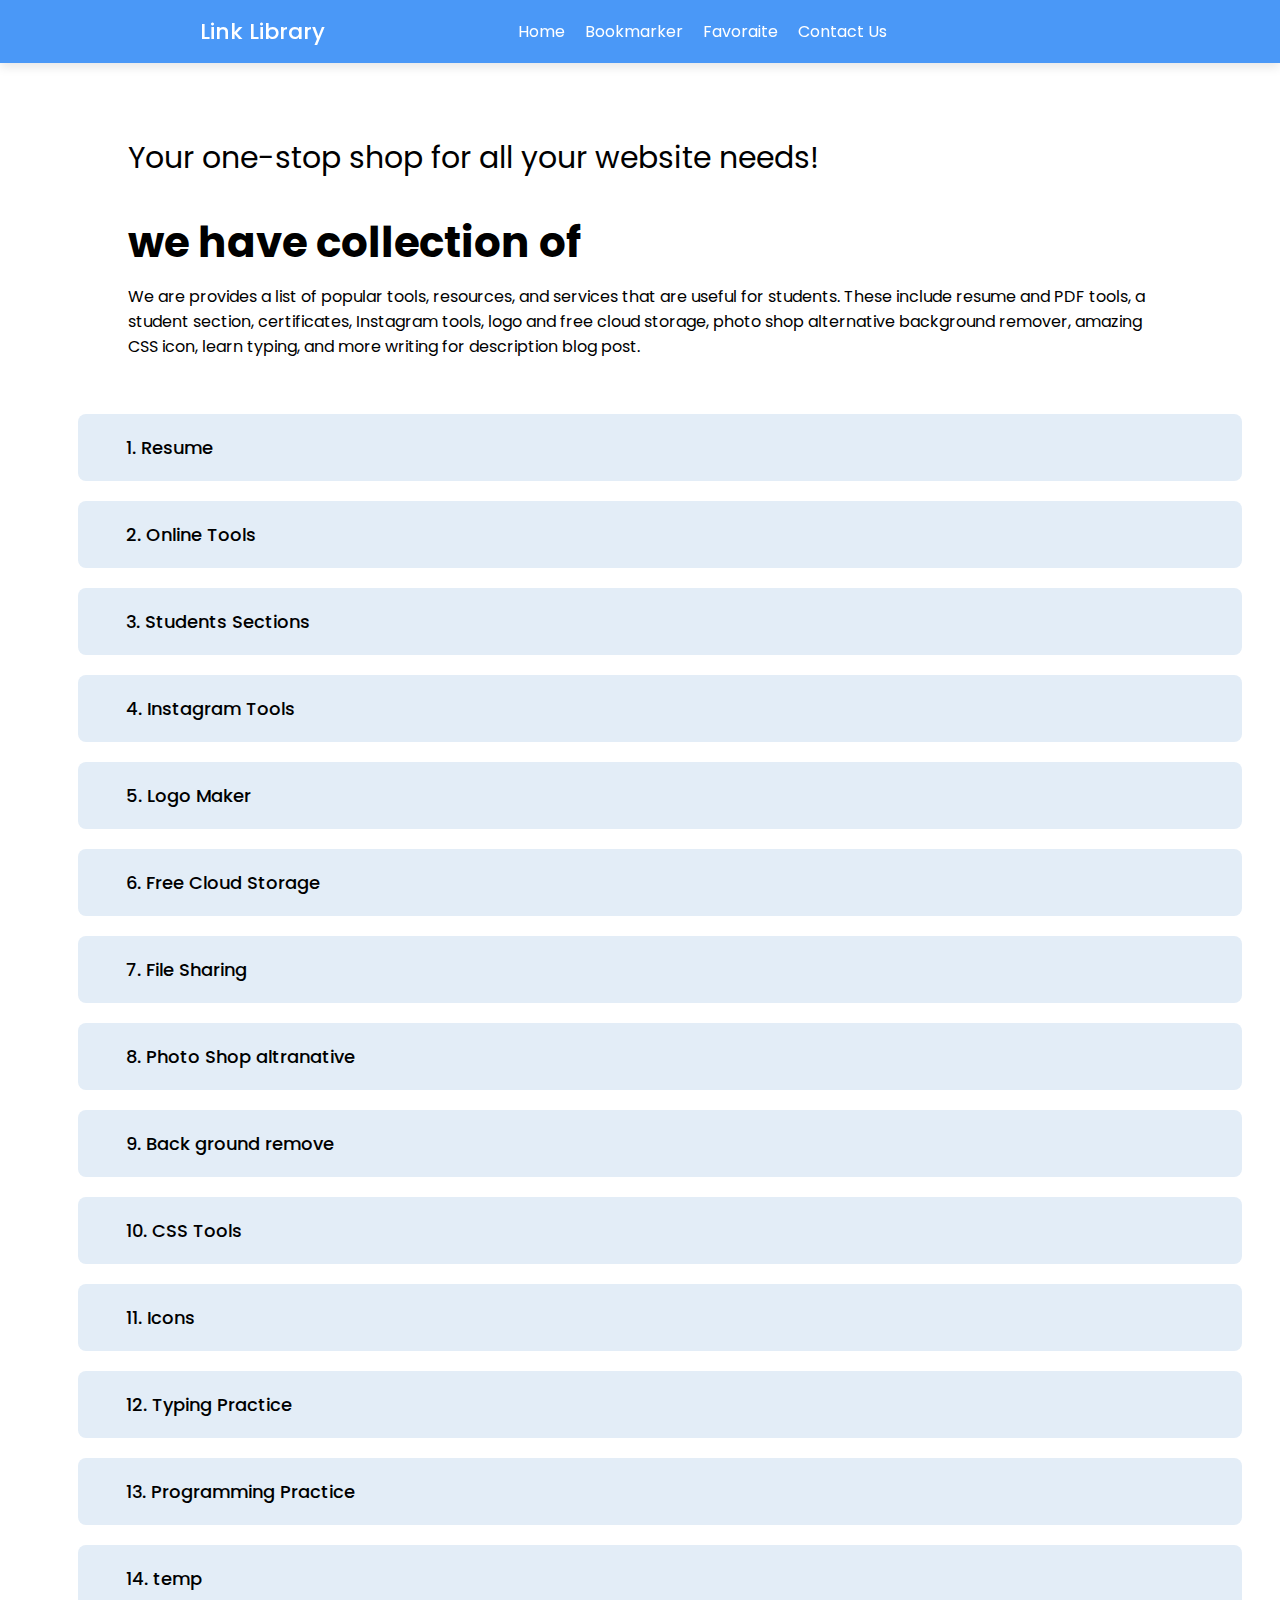
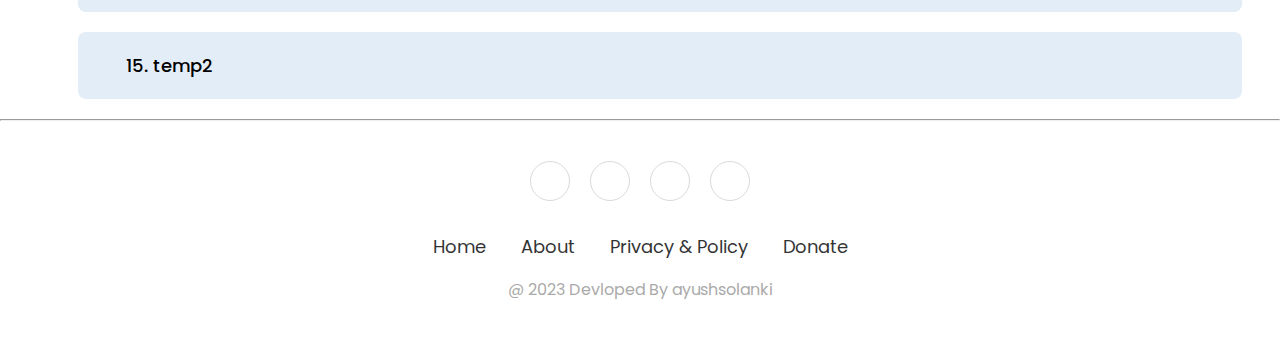
==== index.html @ 7ed54f6d "Add files via upload" ====
<!DOCTYPE html>
<html lang="en">
  <head>
    <meta charset="UTF-8" />
    <meta http-equiv="X-UA-Compatible" content="IE=edge" />
    <meta name="viewport" content="width=device-width, initial-scale=1.0" />
    <title>Home</title>
    <link
      rel="apple-touch-icon"
      sizes="180x180"
      href="/Source/Favicon/apple-touch-icon.png"
    />
    <link
      rel="icon"
      type="image/png"
      sizes="32x32"
      href="/Source/Favicon/favicon-32x32.png"
    />
    <link
      rel="icon"
      type="image/png"
      sizes="16x16"
      href="/Source/Favicon/favicon-16x16.png"
    />
    <link rel="manifest" href="/Source/Favicon/site.webmanifest" />
    <link
      rel="mask-icon"
      href="/Source/Favicon/safari-pinned-tab.svg"
      color="#5bbad5"
    />
    <meta name="msapplication-TileColor" content="#da532c" />
    <meta name="theme-color" content="#ffffff" />
    <link rel="stylesheet" href="Styles/loader.css" />
    <link rel="stylesheet" href="Styles/index.css" />
    <link rel="stylesheet" href="https://unicons.iconscout.com/release/v4.0.0/css/line.css">
    <link
      rel="stylesheet"
      href="https://cdnjs.cloudflare.com/ajax/libs/font-awesome/6.1.1/css/all.min.css"
      integrity="sha512-KfkfwYDsLkIlwQp6LFnl8zNdLGxu9YAA1QvwINks4PhcElQSvqcyVLLD9aMhXd13uQjoXtEKNosOWaZqXgel0g=="
      crossorigin="anonymous"
      referrerpolicy="no-referrer"
    /> -->
    <script src="Scripts/data.js"></script>
    <meta name="description" content="A brief summary of the page's content" />
  </head>
  <body>
    <div class="navigation">
      <nav class="nav">
        <i class="uil uil-bars navOpenBtn"></i>
        <a href="index.html" class="logo">Link Library</a>
        <ul class="nav-links">
          <i class="uil uil-times navCloseBtn"></i>
          <li><a href="index.html">Home</a></li>
          <li><a href="404.html">Bookmarker</a></li>
          <li><a href="404.html">Favoraite</a></li>
          <li><a href="404.html">Contact Us</a></li>
        </ul>
        <i class="uil uil-search search-icon" id="searchIcon"></i>
        <div class="search-box">
          <i class="uil uil-search search-icon"></i>
          <input
            type="search"
            id="searchBar"
            autofocus
            aria-autocomplete="inline"
            placeholder="Search here..."
          />
        </div>
      </nav>
    </div>
    <div class="contentContainer">
      <div class="hero" id="hero">
        <h3>Your one-stop shop for all your website needs!</h3>
        <h1>we have collection of   <span id="home"></span></h1>
        <p id="texts">
          We are provides a list of popular tools, resources, and services that
          are useful for students. These include resume and PDF tools, a student
          section, certificates, Instagram tools, logo and free cloud storage,
          photo shop alternative background remover, amazing CSS icon, learn
          typing, and more writing for description blog post.
        </p>
      </div>
      <div id="notfound">
        <div class="notfound">
         <h2>Sorry, this item is unavailable right now </h2>
          <div class="notfound-404">
            <h1>Oops!</h1>
            <h2>This item not found</h2>
          </div>
          <a href="index.html">Please Try Again</a>
        </div>
      </div>
  
      <div class="container" id="container"></div>
    </div>
    <!-- footer section-->
    <hr />
    <footer>
      <section class="footer">
        <div class="social">
          <a href="404.html" target="blank"> <i class="fab fa-instagram"></i></a>

          <a href="https://github.com/ayushsolanki29" target="blank">
            <i class="fab fa-github"></i
          ></a>
          <a href="404.html" target="blank">
            <i class="fa-brands fa-linkedin-in"></i
          ></a>
          <a href="404.html" target="blank"> <i class="fa-solid fa-envelope"></i></a>
        </div>
        <ul class="list">
          <li>
            <a href="index.html">Home</a>
          </li>
          <li>
            <a href="404.html">About</a>
          </li>
          <li>
            <a href="404.html">Privacy & Policy</a>
          </li>

          <li>
            <a href="404.html">Donate</a>
          </li>
        </ul>

        <p class="copyright">
          @ 2023 Devloped By
          <a
            href="https://www.instagram.com/ayushsolanki.exe/?igshid=YmMyMTA2M2Y="
            target="_blank"
          >
            <span> ayushsolanki</span></a
          >
        </p>
      </section>
    </footer>
    <script></script>
    <script src="Scripts/index.js"></script>
  </body>
</html>
---- Styles/loader.css ----
.loader {
  position: fixed;
  display: block;
  width: 100%;
  height: 100%;
  top: 0;
  left: 0;
  text-align: center;
  background: #fff;
  display: flex;
  height: 100%;
  align-items: center;
  justify-content: center;
  z-index: 99999999999999999;
}
.chaotic-orbit {
  --uib-size: 25px;
  --uib-speed: 1.5s;
  --uib-color: black;
  position: relative;
  display: flex;
  align-items: center;
  justify-content: center;
  height: var(--uib-size);
  width: var(--uib-size);
  animation: rotate936 calc(var(--uib-speed) * 1.667) infinite linear;
}
.chaotic-orbit::before,
.chaotic-orbit::after {
  content: "";
  position: absolute;
  height: 60%;
  width: 60%;
  border-radius: 50%;
  background-color: var(--uib-color);
  will-change: transform;
  flex-shrink: 0;
}
.chaotic-orbit::before {
  animation: orbit var(--uib-speed) linear infinite;
}
.chaotic-orbit::after {
  animation: orbit var(--uib-speed) linear calc(var(--uib-speed) / -2) infinite;
}
@keyframes rotate936 {
  0% {
    transform: rotate(0deg);
  }
  100% {
    transform: rotate(360deg);
  }
}
@keyframes orbit {
  0% {
    transform: translate(calc(var(--uib-size) * 0.5)) scale(0.73684);
    opacity: 0.65;
  }
  5% {
    transform: translate(calc(var(--uib-size) * 0.4)) scale(0.684208);
    opacity: 0.58;
  }
  10% {
    transform: translate(calc(var(--uib-size) * 0.3)) scale(0.631576);
    opacity: 0.51;
  }
  15% {
    transform: translate(calc(var(--uib-size) * 0.2)) scale(0.578944);
    opacity: 0.44;
  }
  20% {
    transform: translate(calc(var(--uib-size) * 0.1)) scale(0.526312);
    opacity: 0.37;
  }
  25% {
    transform: translate(0%) scale(0.47368);
    opacity: 0.3;
  }
  30% {
    transform: translate(calc(var(--uib-size) * -0.1)) scale(0.526312);
    opacity: 0.37;
  }
  35% {
    transform: translate(calc(var(--uib-size) * -0.2)) scale(0.578944);
    opacity: 0.44;
  }
  40% {
    transform: translate(calc(var(--uib-size) * -0.3)) scale(0.631576);
    opacity: 0.51;
  }
  45% {
    transform: translate(calc(var(--uib-size) * -0.4)) scale(0.684208);
    opacity: 0.58;
  }
  50% {
    transform: translate(calc(var(--uib-size) * -0.5)) scale(0.73684);
    opacity: 0.65;
  }
  55% {
    transform: translate(calc(var(--uib-size) * -0.4)) scale(0.789472);
    opacity: 0.72;
  }
  60% {
    transform: translate(calc(var(--uib-size) * -0.3)) scale(0.842104);
    opacity: 0.79;
  }
  65% {
    transform: translate(calc(var(--uib-size) * -0.2)) scale(0.894736);
    opacity: 0.86;
  }
  70% {
    transform: translate(calc(var(--uib-size) * -0.1)) scale(0.947368);
    opacity: 0.93;
  }
  75% {
    transform: translate(0%) scale(1);
    opacity: 1;
  }
  80% {
    transform: translate(calc(var(--uib-size) * 0.1)) scale(0.947368);
    opacity: 0.93;
  }
  85% {
    transform: translate(calc(var(--uib-size) * 0.2)) scale(0.894736);
    opacity: 0.86;
  }
  90% {
    transform: translate(calc(var(--uib-size) * 0.3)) scale(0.842104);
    opacity: 0.79;
  }
  95% {
    transform: translate(calc(var(--uib-size) * 0.4)) scale(0.789472);
    opacity: 0.72;
  }
  100% {
    transform: translate(calc(var(--uib-size) * 0.5)) scale(0.73684);
    opacity: 0.65;
  }
}
#notfound {
  position: relative;
  user-select: none;
  height: 50vh;
  display: none;
  z-index: 0;
}
#notfound .notfound {
  position: absolute;
  left: 50%;
  top: 50%;
  -webkit-transform: translate(-50%, -50%);
  -ms-transform: translate(-50%, -50%);
  transform: translate(-50%, -50%);
}
.notfound {
  max-width: 520px;
  width: 100%;
  line-height: 1.4;
  text-align: center;
}
.notfound .notfound-404 {
  position: relative;
  height: 200px;
  margin: 0px auto 20px;
  z-index: -1;
}
.notfound .notfound-404 h1 {
  font-size: 236px;
  font-weight: 200;
  margin: 0px;
  color: #211b19;
  text-transform: uppercase;
  position: absolute;
  left: 50%;
  top: 50%;
  -webkit-transform: translate(-50%, -50%);
  -ms-transform: translate(-50%, -50%);
  transform: translate(-50%, -50%);
}
.notfound .notfound-404 h2 {
 
  font-size: 28px;
  font-weight: 400;
  text-transform: uppercase;
  color: #211b19;
  background: #fff;
  padding: 10px 5px;
  margin: auto;
  display: inline-block;
  position: absolute;
  bottom: 0px;
  left: 0;
  right: 0;
}
.notfound a {

  display: inline-block;
  font-weight: 700;
  text-decoration: none;
  color: #fff;
  text-transform: uppercase;
  padding: 13px 23px;
  background: #4a98f7;
  font-size: 18px;
  -webkit-transition: 0.2s all;
  transition: 0.2s all;
}
.notfound a:hover {
  color: #f0faff;
  background: #211b19;
}
@media only screen and (max-width: 767px) {
  .notfound .notfound-404 h1 {
    font-size: 148px;
  }
}
@media only screen and (max-width: 480px) {
  .notfound .notfound-404 {
    height: 148px;
    margin: 0px auto 10px;
  }
  .notfound .notfound-404 h1 {
    font-size: 86px;
  }
  .notfound .notfound-404 h2 {
    font-size: 16px;
  }
  .notfound a {
    padding: 7px 15px;
    font-size: 14px;
  }
}
---- Styles/index.css ----
@import url("https://fonts.googleapis.com/css2?family=Poppins:wght@300;400;500;600&display=swap");
* {
  margin: 0;
  padding: 0;
  box-sizing: border-box;
  font-family: "Poppins", sans-serif;
}
body {
  justify-self: center;
  align-items: center;
}
.nav {
  position: fixed;
  top: 0;
  left: 0;
  width: 100%;
  padding: 15px 200px;
  background: #4a98f7;
  box-shadow: 0 4px 10px rgba(0, 0, 0, 0.1);
}
.nav,
.nav .nav-links {
  display: flex;
  align-items: center;
}
.nav {
  justify-content: space-between;
  z-index: 100000;
}
a {
  color: #fff;
  text-decoration: none;
}
.nav .logo {
  font-size: 22px;
  font-weight: 500;
}
.nav .nav-links {
  column-gap: 20px;
  list-style: none;
  z-index: 100000;
}
.nav .nav-links a {
  transition: all 0.2s linear;
}
.nav.openSearch .nav-links a {
  opacity: 0;
  pointer-events: none;
}
.nav .search-icon {
  color: #fff;
  font-size: 20px;
  cursor: pointer;
}
.nav .search-box {
  position: absolute;
  right: 250px;
  height: 45px;
  max-width: 555px;
  width: 100%;
  opacity: 0;
  cursor: text;
  pointer-events: none;
  transition: all 0.2s linear;
}
.nav.openSearch .search-box {
  opacity: 1;
  pointer-events: auto;
}
.search-box .search-icon {
  position: absolute;
  left: 15px;
  top: 50%;
  left: 15px;
  color: #4a98f7;
  transform: translateY(-50%);
}
.search-box input {
  height: 100%;
  width: 100%;
  border: none;
  outline: none;
  border-radius: 6px;
  background-color: #fff;
  padding: 0 15px 0 45px;
}
.nav .navOpenBtn,
.nav .navCloseBtn {
  display: none;
}
.contentContainer,
.policy {
  margin-top: 100px;
}
.searchBox {
  margin: 20px;
  margin-left: 50%;
}
.accordion {
  margin: 20px auto;
  width:91%;
  cursor: text;
}
.accordion li {
  list-style: none;
  width: 100%;
  margin: 20px;
  padding: 10px;
  border-radius: 8px;
  background: #e3edf7;
  /* box-shadow: 6px 6px 10px -1px rgba(0, 0, 0, 0.15),
    -6px -6px 10px -1px rgba(255, 255, 255, 0.7); */
}
.accordion li label {
  display: flex;
  align-items: center;
  padding: 10px;
  font-size: 18px;
  font-weight: 500;
  cursor: pointer;
}
.accordion li label::before {
  font-family: FontAwesome;
  content: "\f0d7";
  margin-right: 10px;
  font-size: 24px;
  color: #7257fa;
  font-weight: 600;
}
.accordion input[type="checkbox"] {
  display: none;
}
.accordion .content {
  padding: 0 10px;
  line-height: 26px;
  max-height: 0;
  overflow: hidden;
  transition: max-height 0.5s, padding 0.5s;
}
.accordion input[type="checkbox"]:checked + label + .content {
  max-height: 600px;
  padding: 10px 10px 20px;
  overflow: scroll;

}
.accordion input[type="checkbox"]:checked + label::before {
  font-family: FontAwesome;
  content: "\f0d8";
}
.toolCard {
  --border-radius: 0.75rem;
  --primary-color: #7257fa;
  --secondary-color: #3c3852;
  width: 300px;
  padding: 1rem;
  margin-bottom: 20px;
  margin-right: 8px;
  cursor: pointer;
  display: inline-block;
  border-radius: var(--border-radius);
  background: #f1f1f3;
  box-shadow: 0px 8px 16px 0px rgb(0 0 0 / 3%);
  position: relative;
  justify-content: center;
  z-index: 1;
  height: 150px;
  max-height: 200px;
  display: inline-grid;

}
.toolCard > * + * {
  margin-top: 1.1em;
}
.toolCard .card__content {
  color: var(--secondary-color);
  font-size: 0.86rem;
  margin-top: 5px;
}
.toolCard .card__title {
  padding: 0;
  font-size: 1.3rem;
  font-weight: bold;
  color: #111;
}
.toolCard .card__arrow {
  position: absolute;
  background: var(--primary-color);
  padding: 0.4rem;
  border-top-left-radius: var(--border-radius);
  border-bottom-right-radius: var(--border-radius);
  bottom: 0;
  right: 0;
  transition: 0.2s;
  display: flex;
  justify-content: center;
  align-items: center;
}
.toolCard .card__like {
  position: absolute;
  background: var(--primary-color);
  padding: 0.4rem;
  border-top-right-radius: var(--border-radius);
  border-bottom-left-radius: var(--border-radius);
  top:0;
  right: 0;
  transition: 0.2s;
  display: flex;
  justify-content: center;
  align-items: center;
}
.toolCard .card__date {
  color: #6e6b80;
  font-size: 0.8rem;
  height: 20px;  /* add this line */
  margin: 0;
  width: 200px;  /* add this line */
  overflow-x: auto;  /* add this line */
  overflow-y: auto;  /* add this line */
}
.toolCard a .card__arrow,.card__like{
  color: #111;
}
.toolCard i {
  transition: 0.2s;
} /* hover */
.toolCard:hover {
  border: 1px solid white;
}
.toolCard:hover .card__title {
  color: var(--primary-color);
  text-decoration: underline;
}
.toolCard .card__arrow:hover{
  background: #111;
}
.toolCard .card__like:hover{
  background: #111;
}
.toolCard .card__arrow:hover i {
  transform: translateX(3px);
  color: #7257fa;
}
.toolCard .card__like:hover i {
  font-size: 17px;
  color: #7257fa;
}
.toolCardTitle h3 {
  margin: 20px;
  text-align: center;
  color: #666;
} /*footer section*/
footer {
  font-weight: 400;
  user-select: none;
  box-sizing: border-box;
}
.footer {
  padding: 40px 0;
}
.footer .social {
  text-align: center;
  padding-bottom: 25px;
  color: #4b4c4d;
  user-select: none;
}
.footer .social a {
  font-size: 24px;
  color: inherit;
  border: 1px solid #ccc;
  width: 40px;
  height: 40px;
  line-height: 38px;
  display: inline-block;
  text-align: center;
  border-radius: 50%;
  margin: 0 8px;
  opacity: 0.75;
}
.footer .social a:hover {
  opacity: 0.9;
}
.footer ul {
  margin-top: 0;
  padding: 0;
  list-style: none;
  font-size: 18px;
  line-height: 1.6;
  margin-bottom: 0;
  text-align: center;
}
.footer ul li a {
  color: inherit;
  text-decoration: none;
  opacity: 0.8;
}
.footer ul li {
  display: inline-block;
  padding: 0 15px;
}
.footer ul li a.on {
  color: #4a98f7;
}
.footer ul li a:hover {
  color: #4a98f7;
  box-sizing: border-box;
}
.footer .copyright {
  margin-top: 15px;
  text-align: center;
  font-size: 16px;
  color: #aaa;
}
.footer .span {
  word-spacing: 2px;
  text-transform: capitalize;
}
.footer .copyright a {
  text-decoration: none;
  color: #aaa;
}
.hero {
  width: auto;
  height: auto;
  padding: 10px 10%;
}
.hero h3 {
  font-weight: 400;
  font-size: 30px;
}
.hero h1 {
  margin-top: 30px;
  font-size: 42px;
}
.hero h1 #home::before {
  content: "";
  animation: animate infinite 10s;
  color: #0080ff;
}
.hero p {
  margin: 10px 0 25px;
}
.hero form {
  background: #fff;
  display: flex;
  width: fit-content;
}
.hero form input {
  border-right: #fff;
  outline: none;
  padding: 10px 20px;
  height: 26px;
  width: 300px;
  font-size: 16px;
  display: flex;
  border-radius: 6px 0 0 6px;
}
.hero form button {
  background: #0080ff;
  border-radius: 0 6px 6px 0;
  outline: none;
  height: 50px;
  width: 67px;
  cursor: pointer;
  border-left: #fff;
}
.hero form button:hover {
  background: #61b752;
}
.hero #msg {
  color: #61b752;
  margin-top: 10px;
  display: block;
}
@keyframes animate {
  0% {
    content: "popular tools";
  }
  15% {
    content: "useful resources";
  }
  30% {
    content: "helpful services";
  }
  45% {
    content: "resume and PDF tools";
  }
  60% {
    content: "Instagram tools";
  }
  75% {
    content: "free cloud storage";
  }
  90% {
    content: "Photoshop";
  }
  100% {
    content: "Branding Tools";
  }
} /* responsive */
@media screen and (max-width: 1160px) {
  .nav {
    padding: 15px 100px;
  }
  .nav .search-box {
    right: 150px;
  }
}
@media screen and (max-width: 950px) {
  .nav {
    padding: 15px 50px;
  }
  .nav .search-box {
    right: 100px;
    max-width: 400px;
  }
}
@media screen and (max-width: 768px) {
  .nav .navOpenBtn,
  .nav .navCloseBtn {
    display: block;
  }
  .nav {
    padding: 15px 20px;
    z-index: 999999;
  }
  .nav .nav-links {
    position: fixed;
    top: 0;
    left: -100%;
    height: 100%;
    max-width: 280px;
    width: 100%;
    padding-top: 100px;
    row-gap: 30px;
    flex-direction: column;
    background-color: #11101d;
    box-shadow: 0 2px 10px rgba(0, 0, 0, 0.1);
    transition: all 0.4s ease;
  }
  .nav.openNav .nav-links {
    left: 0;
  }
  .nav .navOpenBtn {
    color: #fff;
    font-size: 20px;
    cursor: pointer;
  }
  .nav .navCloseBtn {
    position: absolute;
    top: 20px;
    right: 20px;
    color: #fff;
    font-size: 20px;
    cursor: pointer;
  }
  .nav .search-box {
    top: calc(100% + 10px);
    max-width: calc(100% - 20px);
    right: 50%;
    transform: translateX(50%);
    box-shadow: 0 2px 10px rgba(0, 0, 0, 0.1);
  }
  .toolCard {
    width: auto;
    display: block;
  }
  .accordion {
    width:min-content;
  }
  .contentContainer {
    margin-top: 130px;
  }
  .footer ul li {
    display: block;
  }
}
@media screen and (max-width: 368px) {
  .hero h1{
    font-size: 24px;
  }
  .hero h3{
    font-size: 16px;
  }
  .hero p{
    font-size: 13px;
  }
  
  .accordion {
    margin: 20px -9px;
    width: 90%;
  }
}
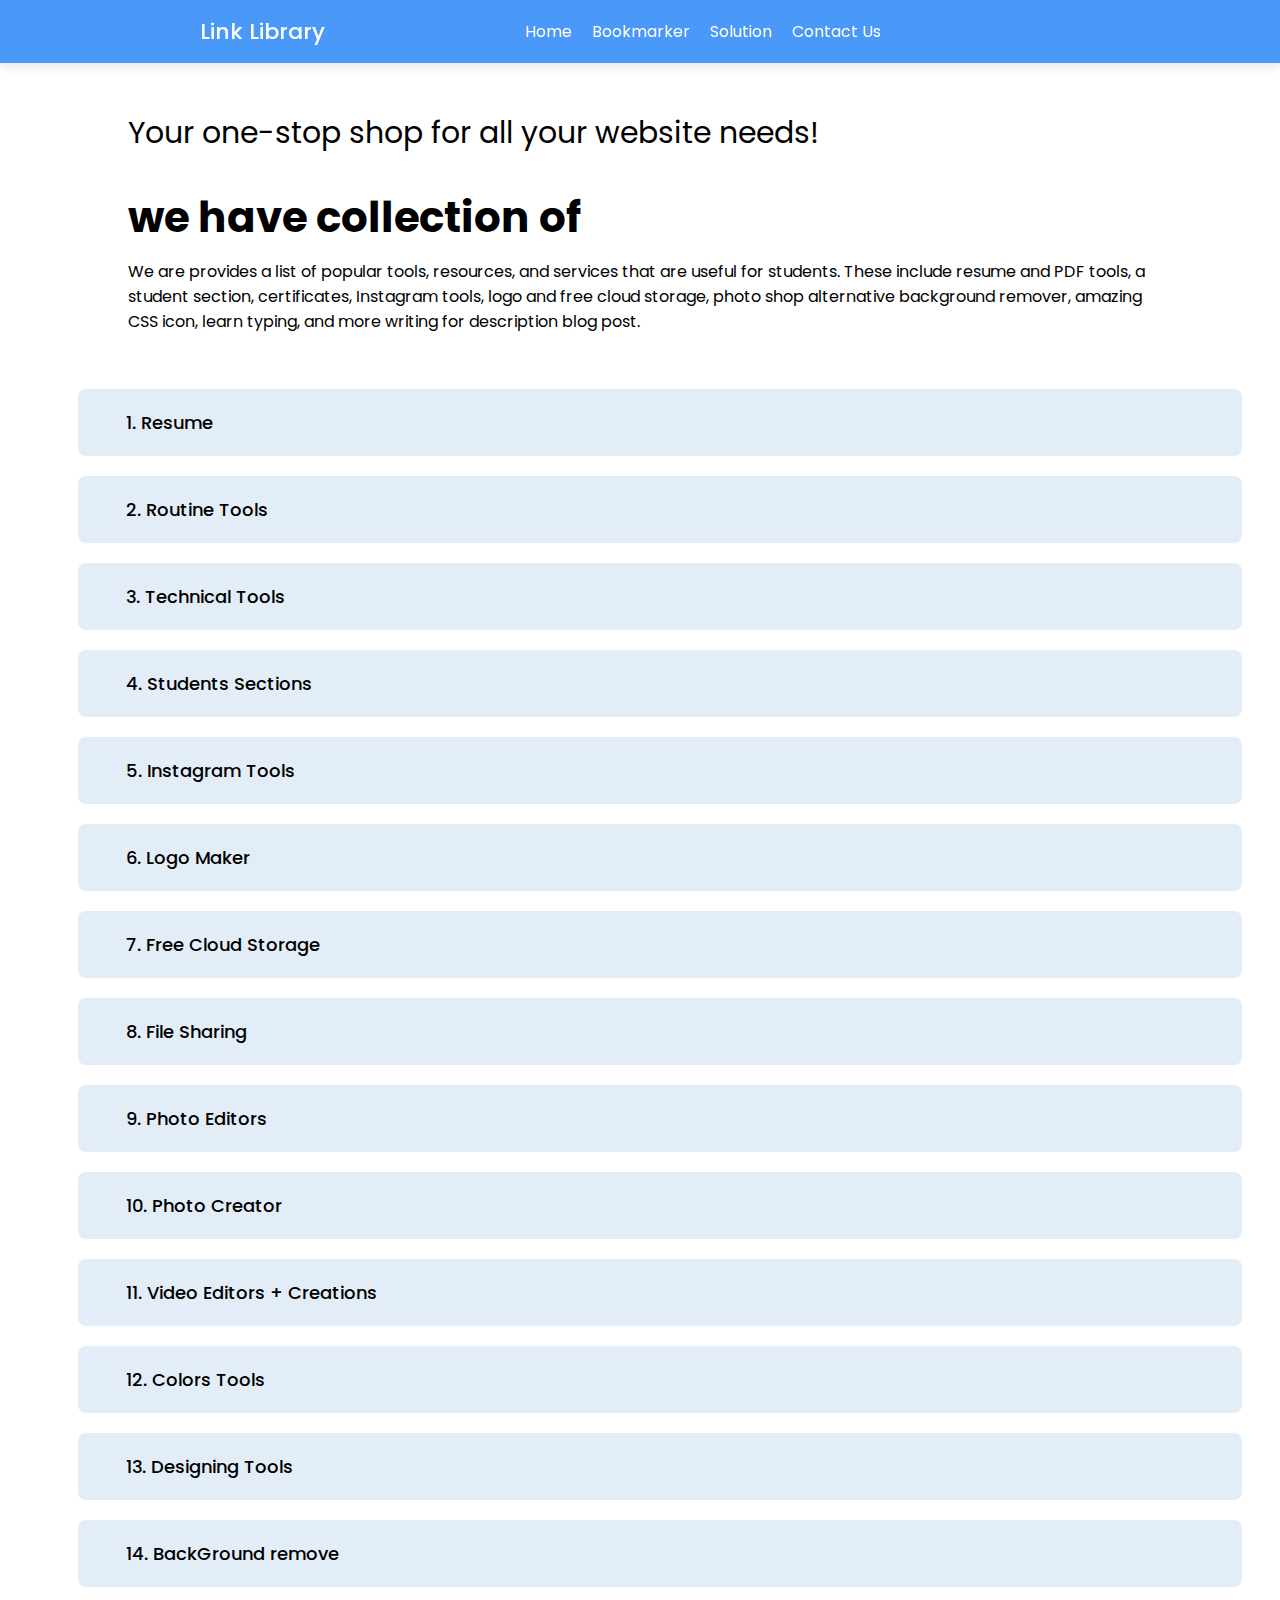
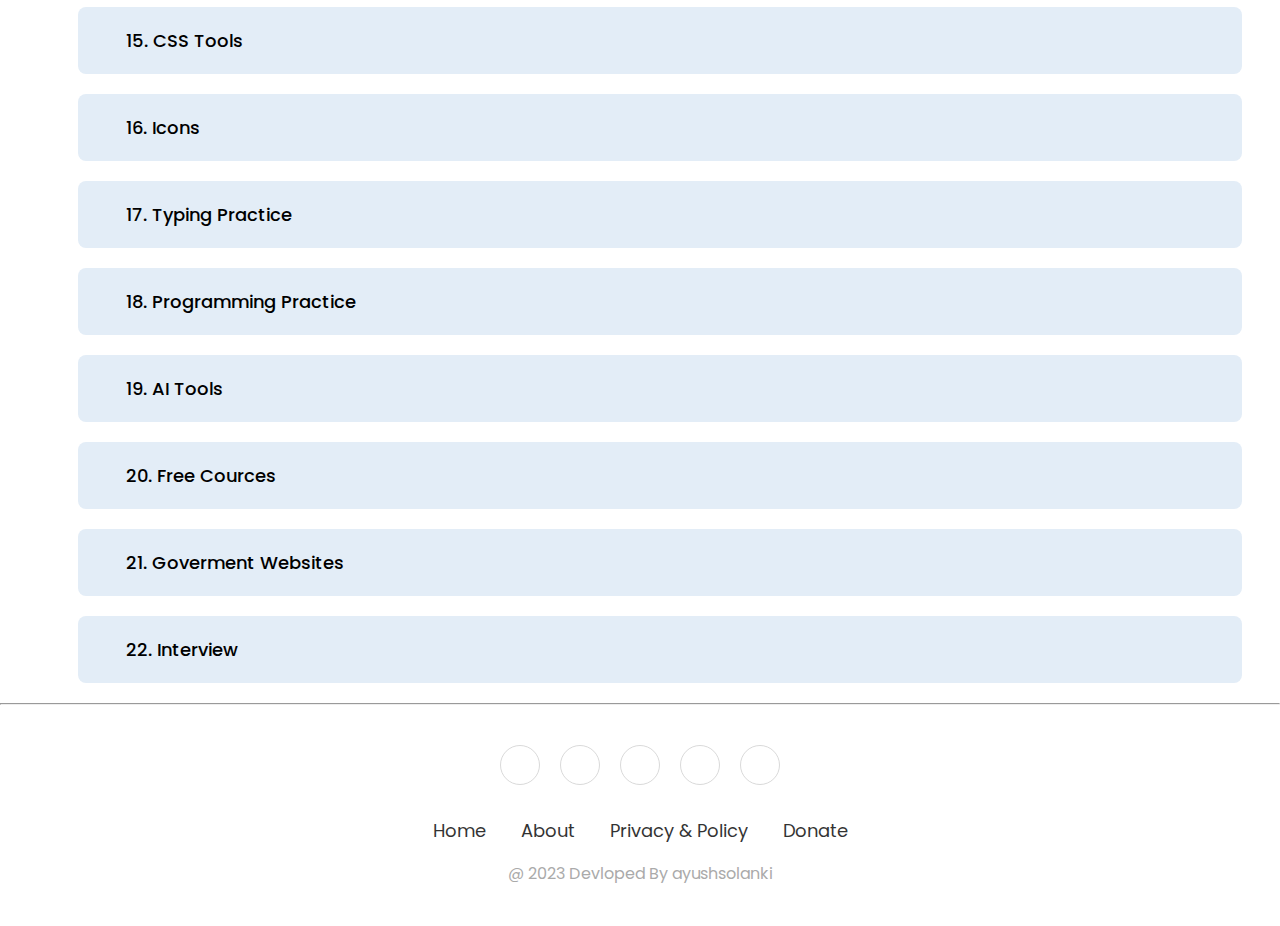
==== commit 2c51df89: "Add files via upload" ====
--- a/index.html
+++ b/index.html
@@ -30,7 +30,7 @@
     />
     <meta name="msapplication-TileColor" content="#da532c" />
     <meta name="theme-color" content="#ffffff" />
-    <link rel="stylesheet" href="Styles/loader.css" />
+    <link rel="stylesheet" href="Styles/file2.css" />
     <link rel="stylesheet" href="Styles/index.css" />
     <link rel="stylesheet" href="https://unicons.iconscout.com/release/v4.0.0/css/line.css">
     <link
@@ -39,7 +39,7 @@
       integrity="sha512-KfkfwYDsLkIlwQp6LFnl8zNdLGxu9YAA1QvwINks4PhcElQSvqcyVLLD9aMhXd13uQjoXtEKNosOWaZqXgel0g=="
       crossorigin="anonymous"
       referrerpolicy="no-referrer"
-    /> -->
+    />
     <script src="Scripts/data.js"></script>
     <meta name="description" content="A brief summary of the page's content" />
   </head>
@@ -52,9 +52,10 @@
           <i class="uil uil-times navCloseBtn"></i>
           <li><a href="index.html">Home</a></li>
           <li><a href="404.html">Bookmarker</a></li>
-          <li><a href="404.html">Favoraite</a></li>
+          <li><a href="404.html">Solution</a></li>
           <li><a href="404.html">Contact Us</a></li>
         </ul>
+      
         <i class="uil uil-search search-icon" id="searchIcon"></i>
         <div class="search-box">
           <i class="uil uil-search search-icon"></i>
@@ -107,6 +108,9 @@
             <i class="fa-brands fa-linkedin-in"></i
           ></a>
           <a href="404.html" target="blank"> <i class="fa-solid fa-envelope"></i></a>
+          <a href="" target="blank">
+            <i class="fa fa-share" id="shareBtn"></i
+          ></a>
         </div>
         <ul class="list">
           <li>
--- a/Styles/file2.css
+++ b/Styles/file2.css
@@ -0,0 +1 @@
+.loader {  position: fixed;  display: block;  width: 100%;  height: 100%;  top: 0;  left: 0;  text-align: center;  background: #fff;  display: flex;  height: 100%;  align-items: center;  justify-content: center;  z-index: 99999999999999999;}.chaotic-orbit {  --uib-size: 25px;  --uib-speed: 1.5s;  --uib-color: black;  position: relative;  display: flex;  align-items: center;  justify-content: center;  height: var(--uib-size);  width: var(--uib-size);  animation: rotate936 calc(var(--uib-speed) * 1.667) infinite linear;}.chaotic-orbit::before,.chaotic-orbit::after {  content: "";  position: absolute;  height: 60%;  width: 60%;  border-radius: 50%;  background-color: var(--uib-color);  will-change: transform;  flex-shrink: 0;}.chaotic-orbit::before {  animation: orbit var(--uib-speed) linear infinite;}.chaotic-orbit::after {  animation: orbit var(--uib-speed) linear calc(var(--uib-speed) / -2) infinite;}@keyframes rotate936 {  0% {    transform: rotate(0deg);  }  100% {    transform: rotate(360deg);  }}@keyframes orbit {  0% {    transform: translate(calc(var(--uib-size) * 0.5)) scale(0.73684);    opacity: 0.65;  }  5% {    transform: translate(calc(var(--uib-size) * 0.4)) scale(0.684208);    opacity: 0.58;  }  10% {    transform: translate(calc(var(--uib-size) * 0.3)) scale(0.631576);    opacity: 0.51;  }  15% {    transform: translate(calc(var(--uib-size) * 0.2)) scale(0.578944);    opacity: 0.44;  }  20% {    transform: translate(calc(var(--uib-size) * 0.1)) scale(0.526312);    opacity: 0.37;  }  25% {    transform: translate(0%) scale(0.47368);    opacity: 0.3;  }  30% {    transform: translate(calc(var(--uib-size) * -0.1)) scale(0.526312);    opacity: 0.37;  }  35% {    transform: translate(calc(var(--uib-size) * -0.2)) scale(0.578944);    opacity: 0.44;  }  40% {    transform: translate(calc(var(--uib-size) * -0.3)) scale(0.631576);    opacity: 0.51;  }  45% {    transform: translate(calc(var(--uib-size) * -0.4)) scale(0.684208);    opacity: 0.58;  }  50% {    transform: translate(calc(var(--uib-size) * -0.5)) scale(0.73684);    opacity: 0.65;  }  55% {    transform: translate(calc(var(--uib-size) * -0.4)) scale(0.789472);    opacity: 0.72;  }  60% {    transform: translate(calc(var(--uib-size) * -0.3)) scale(0.842104);    opacity: 0.79;  }  65% {    transform: translate(calc(var(--uib-size) * -0.2)) scale(0.894736);    opacity: 0.86;  }  70% {    transform: translate(calc(var(--uib-size) * -0.1)) scale(0.947368);    opacity: 0.93;  }  75% {    transform: translate(0%) scale(1);    opacity: 1;  }  80% {    transform: translate(calc(var(--uib-size) * 0.1)) scale(0.947368);    opacity: 0.93;  }  85% {    transform: translate(calc(var(--uib-size) * 0.2)) scale(0.894736);    opacity: 0.86;  }  90% {    transform: translate(calc(var(--uib-size) * 0.3)) scale(0.842104);    opacity: 0.79;  }  95% {    transform: translate(calc(var(--uib-size) * 0.4)) scale(0.789472);    opacity: 0.72;  }  100% {    transform: translate(calc(var(--uib-size) * 0.5)) scale(0.73684);    opacity: 0.65;  }}#notfound {  position: relative;  user-select: none;  height: 50vh;  display: none;  z-index: 0;}#notfound .notfound {  position: absolute;  left: 50%;  top: 50%;  -webkit-transform: translate(-50%, -50%);  -ms-transform: translate(-50%, -50%);  transform: translate(-50%, -50%);}.notfound {  max-width: 520px;  width: 100%;  line-height: 1.4;  text-align: center;}.notfound .notfound-404 {  position: relative;  height: 200px;  margin: 0px auto 20px;  z-index: -1;}.notfound .notfound-404 h1 {  font-size: 236px;  font-weight: 200;  margin: 0px;  color: #211b19;  text-transform: uppercase;  position: absolute;  left: 50%;  top: 50%;  -webkit-transform: translate(-50%, -50%);  -ms-transform: translate(-50%, -50%);  transform: translate(-50%, -50%);}.notfound .notfound-404 h2 {   font-size: 28px;  font-weight: 400;  text-transform: uppercase;  color: #211b19;  background: #fff;  padding: 10px 5px;  margin: auto;  display: inline-block;  position: absolute;  bottom: 0px;  left: 0;  right: 0;}.notfound a {  display: inline-block;  font-weight: 700;  text-decoration: none;  color: #fff;  text-transform: uppercase;  padding: 13px 23px;  background: #4a98f7;  font-size: 18px;  -webkit-transition: 0.2s all;  transition: 0.2s all;}.notfound a:hover {  color: #f0faff;  background: #211b19;}@media only screen and (max-width: 767px) {  .notfound .notfound-404 h1 {    font-size: 148px;  }}@media only screen and (max-width: 480px) {  .notfound .notfound-404 {    height: 148px;    margin: 0px auto 10px;  }  .notfound .notfound-404 h1 {    font-size: 86px;  }  .notfound .notfound-404 h2 {    font-size: 16px;  }  .notfound a {    padding: 7px 15px;    font-size: 14px;  }}--- a/Styles/index.css
+++ b/Styles/index.css
@@ -1,492 +1 @@
-@import url("https://fonts.googleapis.com/css2?family=Poppins:wght@300;400;500;600&display=swap");
-* {
-  margin: 0;
-  padding: 0;
-  box-sizing: border-box;
-  font-family: "Poppins", sans-serif;
-}
-body {
-  justify-self: center;
-  align-items: center;
-}
-.nav {
-  position: fixed;
-  top: 0;
-  left: 0;
-  width: 100%;
-  padding: 15px 200px;
-  background: #4a98f7;
-  box-shadow: 0 4px 10px rgba(0, 0, 0, 0.1);
-}
-.nav,
-.nav .nav-links {
-  display: flex;
-  align-items: center;
-}
-.nav {
-  justify-content: space-between;
-  z-index: 100000;
-}
-a {
-  color: #fff;
-  text-decoration: none;
-}
-.nav .logo {
-  font-size: 22px;
-  font-weight: 500;
-}
-.nav .nav-links {
-  column-gap: 20px;
-  list-style: none;
-  z-index: 100000;
-}
-.nav .nav-links a {
-  transition: all 0.2s linear;
-}
-.nav.openSearch .nav-links a {
-  opacity: 0;
-  pointer-events: none;
-}
-.nav .search-icon {
-  color: #fff;
-  font-size: 20px;
-  cursor: pointer;
-}
-.nav .search-box {
-  position: absolute;
-  right: 250px;
-  height: 45px;
-  max-width: 555px;
-  width: 100%;
-  opacity: 0;
-  cursor: text;
-  pointer-events: none;
-  transition: all 0.2s linear;
-}
-.nav.openSearch .search-box {
-  opacity: 1;
-  pointer-events: auto;
-}
-.search-box .search-icon {
-  position: absolute;
-  left: 15px;
-  top: 50%;
-  left: 15px;
-  color: #4a98f7;
-  transform: translateY(-50%);
-}
-.search-box input {
-  height: 100%;
-  width: 100%;
-  border: none;
-  outline: none;
-  border-radius: 6px;
-  background-color: #fff;
-  padding: 0 15px 0 45px;
-}
-.nav .navOpenBtn,
-.nav .navCloseBtn {
-  display: none;
-}
-.contentContainer,
-.policy {
-  margin-top: 100px;
-}
-.searchBox {
-  margin: 20px;
-  margin-left: 50%;
-}
-.accordion {
-  margin: 20px auto;
-  width:91%;
-  cursor: text;
-}
-.accordion li {
-  list-style: none;
-  width: 100%;
-  margin: 20px;
-  padding: 10px;
-  border-radius: 8px;
-  background: #e3edf7;
-  /* box-shadow: 6px 6px 10px -1px rgba(0, 0, 0, 0.15),
-    -6px -6px 10px -1px rgba(255, 255, 255, 0.7); */
-}
-.accordion li label {
-  display: flex;
-  align-items: center;
-  padding: 10px;
-  font-size: 18px;
-  font-weight: 500;
-  cursor: pointer;
-}
-.accordion li label::before {
-  font-family: FontAwesome;
-  content: "\f0d7";
-  margin-right: 10px;
-  font-size: 24px;
-  color: #7257fa;
-  font-weight: 600;
-}
-.accordion input[type="checkbox"] {
-  display: none;
-}
-.accordion .content {
-  padding: 0 10px;
-  line-height: 26px;
-  max-height: 0;
-  overflow: hidden;
-  transition: max-height 0.5s, padding 0.5s;
-}
-.accordion input[type="checkbox"]:checked + label + .content {
-  max-height: 600px;
-  padding: 10px 10px 20px;
-  overflow: scroll;
-
-}
-.accordion input[type="checkbox"]:checked + label::before {
-  font-family: FontAwesome;
-  content: "\f0d8";
-}
-.toolCard {
-  --border-radius: 0.75rem;
-  --primary-color: #7257fa;
-  --secondary-color: #3c3852;
-  width: 300px;
-  padding: 1rem;
-  margin-bottom: 20px;
-  margin-right: 8px;
-  cursor: pointer;
-  display: inline-block;
-  border-radius: var(--border-radius);
-  background: #f1f1f3;
-  box-shadow: 0px 8px 16px 0px rgb(0 0 0 / 3%);
-  position: relative;
-  justify-content: center;
-  z-index: 1;
-  height: 150px;
-  max-height: 200px;
-  display: inline-grid;
-
-}
-.toolCard > * + * {
-  margin-top: 1.1em;
-}
-.toolCard .card__content {
-  color: var(--secondary-color);
-  font-size: 0.86rem;
-  margin-top: 5px;
-}
-.toolCard .card__title {
-  padding: 0;
-  font-size: 1.3rem;
-  font-weight: bold;
-  color: #111;
-}
-.toolCard .card__arrow {
-  position: absolute;
-  background: var(--primary-color);
-  padding: 0.4rem;
-  border-top-left-radius: var(--border-radius);
-  border-bottom-right-radius: var(--border-radius);
-  bottom: 0;
-  right: 0;
-  transition: 0.2s;
-  display: flex;
-  justify-content: center;
-  align-items: center;
-}
-.toolCard .card__like {
-  position: absolute;
-  background: var(--primary-color);
-  padding: 0.4rem;
-  border-top-right-radius: var(--border-radius);
-  border-bottom-left-radius: var(--border-radius);
-  top:0;
-  right: 0;
-  transition: 0.2s;
-  display: flex;
-  justify-content: center;
-  align-items: center;
-}
-.toolCard .card__date {
-  color: #6e6b80;
-  font-size: 0.8rem;
-  height: 20px;  /* add this line */
-  margin: 0;
-  width: 200px;  /* add this line */
-  overflow-x: auto;  /* add this line */
-  overflow-y: auto;  /* add this line */
-}
-.toolCard a .card__arrow,.card__like{
-  color: #111;
-}
-.toolCard i {
-  transition: 0.2s;
-} /* hover */
-.toolCard:hover {
-  border: 1px solid white;
-}
-.toolCard:hover .card__title {
-  color: var(--primary-color);
-  text-decoration: underline;
-}
-.toolCard .card__arrow:hover{
-  background: #111;
-}
-.toolCard .card__like:hover{
-  background: #111;
-}
-.toolCard .card__arrow:hover i {
-  transform: translateX(3px);
-  color: #7257fa;
-}
-.toolCard .card__like:hover i {
-  font-size: 17px;
-  color: #7257fa;
-}
-.toolCardTitle h3 {
-  margin: 20px;
-  text-align: center;
-  color: #666;
-} /*footer section*/
-footer {
-  font-weight: 400;
-  user-select: none;
-  box-sizing: border-box;
-}
-.footer {
-  padding: 40px 0;
-}
-.footer .social {
-  text-align: center;
-  padding-bottom: 25px;
-  color: #4b4c4d;
-  user-select: none;
-}
-.footer .social a {
-  font-size: 24px;
-  color: inherit;
-  border: 1px solid #ccc;
-  width: 40px;
-  height: 40px;
-  line-height: 38px;
-  display: inline-block;
-  text-align: center;
-  border-radius: 50%;
-  margin: 0 8px;
-  opacity: 0.75;
-}
-.footer .social a:hover {
-  opacity: 0.9;
-}
-.footer ul {
-  margin-top: 0;
-  padding: 0;
-  list-style: none;
-  font-size: 18px;
-  line-height: 1.6;
-  margin-bottom: 0;
-  text-align: center;
-}
-.footer ul li a {
-  color: inherit;
-  text-decoration: none;
-  opacity: 0.8;
-}
-.footer ul li {
-  display: inline-block;
-  padding: 0 15px;
-}
-.footer ul li a.on {
-  color: #4a98f7;
-}
-.footer ul li a:hover {
-  color: #4a98f7;
-  box-sizing: border-box;
-}
-.footer .copyright {
-  margin-top: 15px;
-  text-align: center;
-  font-size: 16px;
-  color: #aaa;
-}
-.footer .span {
-  word-spacing: 2px;
-  text-transform: capitalize;
-}
-.footer .copyright a {
-  text-decoration: none;
-  color: #aaa;
-}
-.hero {
-  width: auto;
-  height: auto;
-  padding: 10px 10%;
-}
-.hero h3 {
-  font-weight: 400;
-  font-size: 30px;
-}
-.hero h1 {
-  margin-top: 30px;
-  font-size: 42px;
-}
-.hero h1 #home::before {
-  content: "";
-  animation: animate infinite 10s;
-  color: #0080ff;
-}
-.hero p {
-  margin: 10px 0 25px;
-}
-.hero form {
-  background: #fff;
-  display: flex;
-  width: fit-content;
-}
-.hero form input {
-  border-right: #fff;
-  outline: none;
-  padding: 10px 20px;
-  height: 26px;
-  width: 300px;
-  font-size: 16px;
-  display: flex;
-  border-radius: 6px 0 0 6px;
-}
-.hero form button {
-  background: #0080ff;
-  border-radius: 0 6px 6px 0;
-  outline: none;
-  height: 50px;
-  width: 67px;
-  cursor: pointer;
-  border-left: #fff;
-}
-.hero form button:hover {
-  background: #61b752;
-}
-.hero #msg {
-  color: #61b752;
-  margin-top: 10px;
-  display: block;
-}
-@keyframes animate {
-  0% {
-    content: "popular tools";
-  }
-  15% {
-    content: "useful resources";
-  }
-  30% {
-    content: "helpful services";
-  }
-  45% {
-    content: "resume and PDF tools";
-  }
-  60% {
-    content: "Instagram tools";
-  }
-  75% {
-    content: "free cloud storage";
-  }
-  90% {
-    content: "Photoshop";
-  }
-  100% {
-    content: "Branding Tools";
-  }
-} /* responsive */
-@media screen and (max-width: 1160px) {
-  .nav {
-    padding: 15px 100px;
-  }
-  .nav .search-box {
-    right: 150px;
-  }
-}
-@media screen and (max-width: 950px) {
-  .nav {
-    padding: 15px 50px;
-  }
-  .nav .search-box {
-    right: 100px;
-    max-width: 400px;
-  }
-}
-@media screen and (max-width: 768px) {
-  .nav .navOpenBtn,
-  .nav .navCloseBtn {
-    display: block;
-  }
-  .nav {
-    padding: 15px 20px;
-    z-index: 999999;
-  }
-  .nav .nav-links {
-    position: fixed;
-    top: 0;
-    left: -100%;
-    height: 100%;
-    max-width: 280px;
-    width: 100%;
-    padding-top: 100px;
-    row-gap: 30px;
-    flex-direction: column;
-    background-color: #11101d;
-    box-shadow: 0 2px 10px rgba(0, 0, 0, 0.1);
-    transition: all 0.4s ease;
-  }
-  .nav.openNav .nav-links {
-    left: 0;
-  }
-  .nav .navOpenBtn {
-    color: #fff;
-    font-size: 20px;
-    cursor: pointer;
-  }
-  .nav .navCloseBtn {
-    position: absolute;
-    top: 20px;
-    right: 20px;
-    color: #fff;
-    font-size: 20px;
-    cursor: pointer;
-  }
-  .nav .search-box {
-    top: calc(100% + 10px);
-    max-width: calc(100% - 20px);
-    right: 50%;
-    transform: translateX(50%);
-    box-shadow: 0 2px 10px rgba(0, 0, 0, 0.1);
-  }
-  .toolCard {
-    width: auto;
-    display: block;
-  }
-  .accordion {
-    width:min-content;
-  }
-  .contentContainer {
-    margin-top: 130px;
-  }
-  .footer ul li {
-    display: block;
-  }
-}
-@media screen and (max-width: 368px) {
-  .hero h1{
-    font-size: 24px;
-  }
-  .hero h3{
-    font-size: 16px;
-  }
-  .hero p{
-    font-size: 13px;
-  }
-  
-  .accordion {
-    margin: 20px -9px;
-    width: 90%;
-  }
-}
+@import url("https://fonts.googleapis.com/css2?family=Poppins:wght@300;400;500;600&display=swap");* {  margin: 0;  padding: 0;  box-sizing: border-box;  font-family: "Poppins", sans-serif;}body {  justify-self: center;  align-items: center;}.nav {  position: fixed;  top: 0;  left: 0;  width: 100%;  padding: 15px 200px;  background: #4a98f7;  box-shadow: 0 4px 10px rgba(0, 0, 0, 0.1);}.nav,.nav .nav-links {  display: flex;  align-items: center;}.nav {  justify-content: space-between;  z-index: 100000;}a {  color: #fff;  text-decoration: none;}.nav .logo {  font-size: 22px;  font-weight: 500;}.nav .nav-links {  column-gap: 20px;  list-style: none;  z-index: 100000;}.nav .nav-links a {  transition: all 0.2s linear;}.nav.openSearch .nav-links a {  opacity: 0;  pointer-events: none;}.nav .search-icon {  color: #fff;  font-size: 20px;  cursor: pointer;}.nav .search-box {  position: absolute;  right: 250px;  height: 45px;  max-width: 555px;  width: 100%;  opacity: 0;  cursor: text;  pointer-events: none;  transition: all 0.2s linear;}.nav.openSearch .search-box {  opacity: 1;  pointer-events: auto;}.search-box .search-icon {  position: absolute;  left: 15px;  top: 50%;  left: 15px;  color: #4a98f7;  transform: translateY(-50%);}.search-box input {  height: 100%;  width: 100%;  border: none;  outline: none;  border-radius: 6px;  background-color: #fff;  padding: 0 15px 0 45px;}.nav .navOpenBtn,.nav .navCloseBtn {  display: none;}.contentContainer,.policy {  margin-top: 100px;}.searchBox {  margin: 20px;  margin-left: 50%;}.accordion {  margin: 20px auto;  width:91%;  cursor: text;}.accordion li {  list-style: none;  width: 100%;  margin: 20px;  padding: 10px;  border-radius: 8px;  background: #e3edf7;  /* box-shadow: 6px 6px 10px -1px rgba(0, 0, 0, 0.15),    -6px -6px 10px -1px rgba(255, 255, 255, 0.7); */}.accordion li label {  display: flex;  align-items: center;  padding: 10px;  font-size: 18px;  font-weight: 500;  cursor: pointer;}.accordion li label::before {  font-family: FontAwesome;  content: "\f0d7";  margin-right: 10px;  font-size: 24px;  color: #7257fa;  font-weight: 600;}.accordion input[type="radio"] {  display: none;}.accordion .content {  padding: 0 10px;  line-height: 26px;  max-height: 0;  overflow: hidden;  transition: max-height 0.5s, padding 0.5s;}.accordion input[type="radio"]:checked + label + .content {  max-height: 600px;  padding: 10px 10px 20px;  overflow: scroll;}.accordion input[type="radio"]:checked + label + .content::-webkit-scrollbar {  display: none;}.accordion input[type="radio"]:checked + label::before {  font-family: FontAwesome;  content: "\f0d8";}.toolCard {  --border-radius: 0.75rem;  --primary-color: #7257fa;  --secondary-color: #3c3852;  width: 300px;  padding: 1rem;  margin-bottom: 20px;  margin-right: 8px;  cursor: pointer;  display: inline-block;  border-radius: var(--border-radius);  background: #f1f1f3;  box-shadow: 0px 8px 16px 0px rgb(0 0 0 / 3%);  position: relative;  justify-content: center;  z-index: 1;  height: 154px;  max-height: 200px;  display: inline-grid;}.toolCard > * + * {  margin-top: 1.1em;}.toolCard .card__content {  color: var(--secondary-color);  font-size: 0.86rem;  margin-top: 5px;}.toolCard .card__title {  padding: 0;  font-size: 1.3rem;  font-weight: bold;  color: #111;}.toolCard .card__arrow {  position: absolute;  background: var(--primary-color);  padding: 0.4rem;  border-top-left-radius: var(--border-radius);  border-bottom-right-radius: var(--border-radius);  bottom: 0;  right: 0;  transition: 0.2s;  display: flex;  justify-content: center;  align-items: center;}.toolCard .card__like {  position: absolute;  background: var(--primary-color);  padding: 0.4rem;  border-top-right-radius: var(--border-radius);  border-bottom-left-radius: var(--border-radius);  top:0;  right: 0;  transition: 0.2s;  display: flex;  justify-content: center;  align-items: center;}.toolCard .card__date {  color: #6e6b80;  font-size: 0.8rem;  height: 20px;    margin: 0;  width: 200px;   overflow-x: auto;   overflow-y: auto; }.toolCard .card__date::-webkit-scrollbar {  display: none;}.toolCard a .card__arrow,.card__like{  color: #111;}.toolCard i {  transition: 0.2s;} /* hover */.toolCard:hover {  border: 1px solid white;}.toolCard:hover .card__title {  color: var(--primary-color);  text-decoration: underline;}.toolCard .card__arrow:hover{  background: #111;}.toolCard .card__like:hover{  background: #111;}.toolCard .card__arrow:hover i {  transform: translateX(3px);  color: #7257fa;}.toolCard .card__like:hover i {  font-size: 17px;  color: #7257fa;}.toolCardTitle h3 {  margin: 20px;  text-align: center;  color: #666;} /*footer section*/footer {  font-weight: 400;  user-select: none;  box-sizing: border-box;}.footer {  padding: 40px 0;}.footer .social {  text-align: center;  padding-bottom: 25px;  color: #4b4c4d;  user-select: none;}.footer .social a {  font-size: 24px;  color: inherit;  border: 1px solid #ccc;  width: 40px;  height: 40px;  line-height: 38px;  display: inline-block;  text-align: center;  border-radius: 50%;  margin: 0 8px;  opacity: 0.75;}.footer .social a:hover {  opacity: 0.9;}.footer ul {  margin-top: 0;  padding: 0;  list-style: none;  font-size: 18px;  line-height: 1.6;  margin-bottom: 0;  text-align: center;}.footer ul li a {  color: inherit;  text-decoration: none;  opacity: 0.8;}.footer ul li {  display: inline-block;  padding: 0 15px;}.footer ul li a.on {  color: #4a98f7;}.footer ul li a:hover {  color: #4a98f7;  box-sizing: border-box;}.footer .copyright {  margin-top: 15px;  text-align: center;  font-size: 16px;  color: #aaa;}.footer .span {  word-spacing: 2px;  text-transform: capitalize;}.footer .copyright a {  text-decoration: none;  color: #aaa;}.hero {  width: auto;  height: auto;  padding: 10px 10%;}.hero h3 {  font-weight: 400;  font-size: 30px;}.hero h1 {  margin-top: 30px;  font-size: 42px;}.hero h1 #home::before {  content: "";  animation: animate infinite 10s;  color: #0080ff;}.hero p {  margin: 10px 0 25px;}.hero form {  background: #fff;  display: flex;  width: fit-content;}.hero form input {  border-right: #fff;  outline: none;  padding: 10px 20px;  height: 26px;  width: 300px;  font-size: 16px;  display: flex;  border-radius: 6px 0 0 6px;}.hero form button {  background: #0080ff;  border-radius: 0 6px 6px 0;  outline: none;  height: 50px;  width: 67px;  cursor: pointer;  border-left: #fff;}.hero form button:hover {  background: #61b752;}.hero #msg {  color: #61b752;  margin-top: 10px;  display: block;}@keyframes animate {  0% {    content: "popular tools";  }  15% {    content: "useful resources";  }  30% {    content: "helpful services";  }  45% {    content: "resume and PDF tools";  }  60% {    content: "Instagram tools";  }  75% {    content: "free cloud storage";  }  90% {    content: "Photoshop";  }  100% {    content: "Branding Tools";  }} /* responsive */@media screen and (max-width: 1160px) {  .nav {    padding: 15px 100px;  }  .nav .search-box {    right: 150px;  }}@media screen and (max-width: 950px) {  .nav {    padding: 15px 50px;  }  .nav .search-box {    right: 100px;    max-width: 400px;  }}@media screen and (max-width: 768px) {  .nav .navOpenBtn,  .nav .navCloseBtn {    display: block;  }  .nav {    padding: 15px 20px;    z-index: 999999;  }  .nav .nav-links {    position: fixed;    top: 0;    left: -100%;    height: 100%;    max-width: 280px;    width: 100%;    padding-top: 100px;    row-gap: 30px;    flex-direction: column;    background-color: #11101d;    box-shadow: 0 2px 10px rgba(0, 0, 0, 0.1);    transition: all 0.4s ease;  }  .nav.openNav .nav-links {    left: 0;  }  .nav .navOpenBtn {    color: #fff;    font-size: 20px;    cursor: pointer;  }  .nav .navCloseBtn {    position: absolute;    top: 20px;    right: 20px;    color: #fff;    font-size: 20px;    cursor: pointer;  }  .nav .search-box {    top: calc(100% + 10px);    max-width: calc(100% - 20px);    right: 50%;    transform: translateX(50%);    box-shadow: 0 2px 10px rgba(0, 0, 0, 0.1);  }  .toolCard {    width: auto;    display: block;  }  .accordion {    width:min-content;  }  .contentContainer {    margin-top: 130px;  }  .footer ul li {    display: block;  }}@media screen and (max-width: 368px) {  .hero h1{    font-size: 24px;  }  .hero h3{    font-size: 16px;  }  .hero p{font-size: 13px;  } .accordion {margin: 20px -9px;    width: 90%;  }}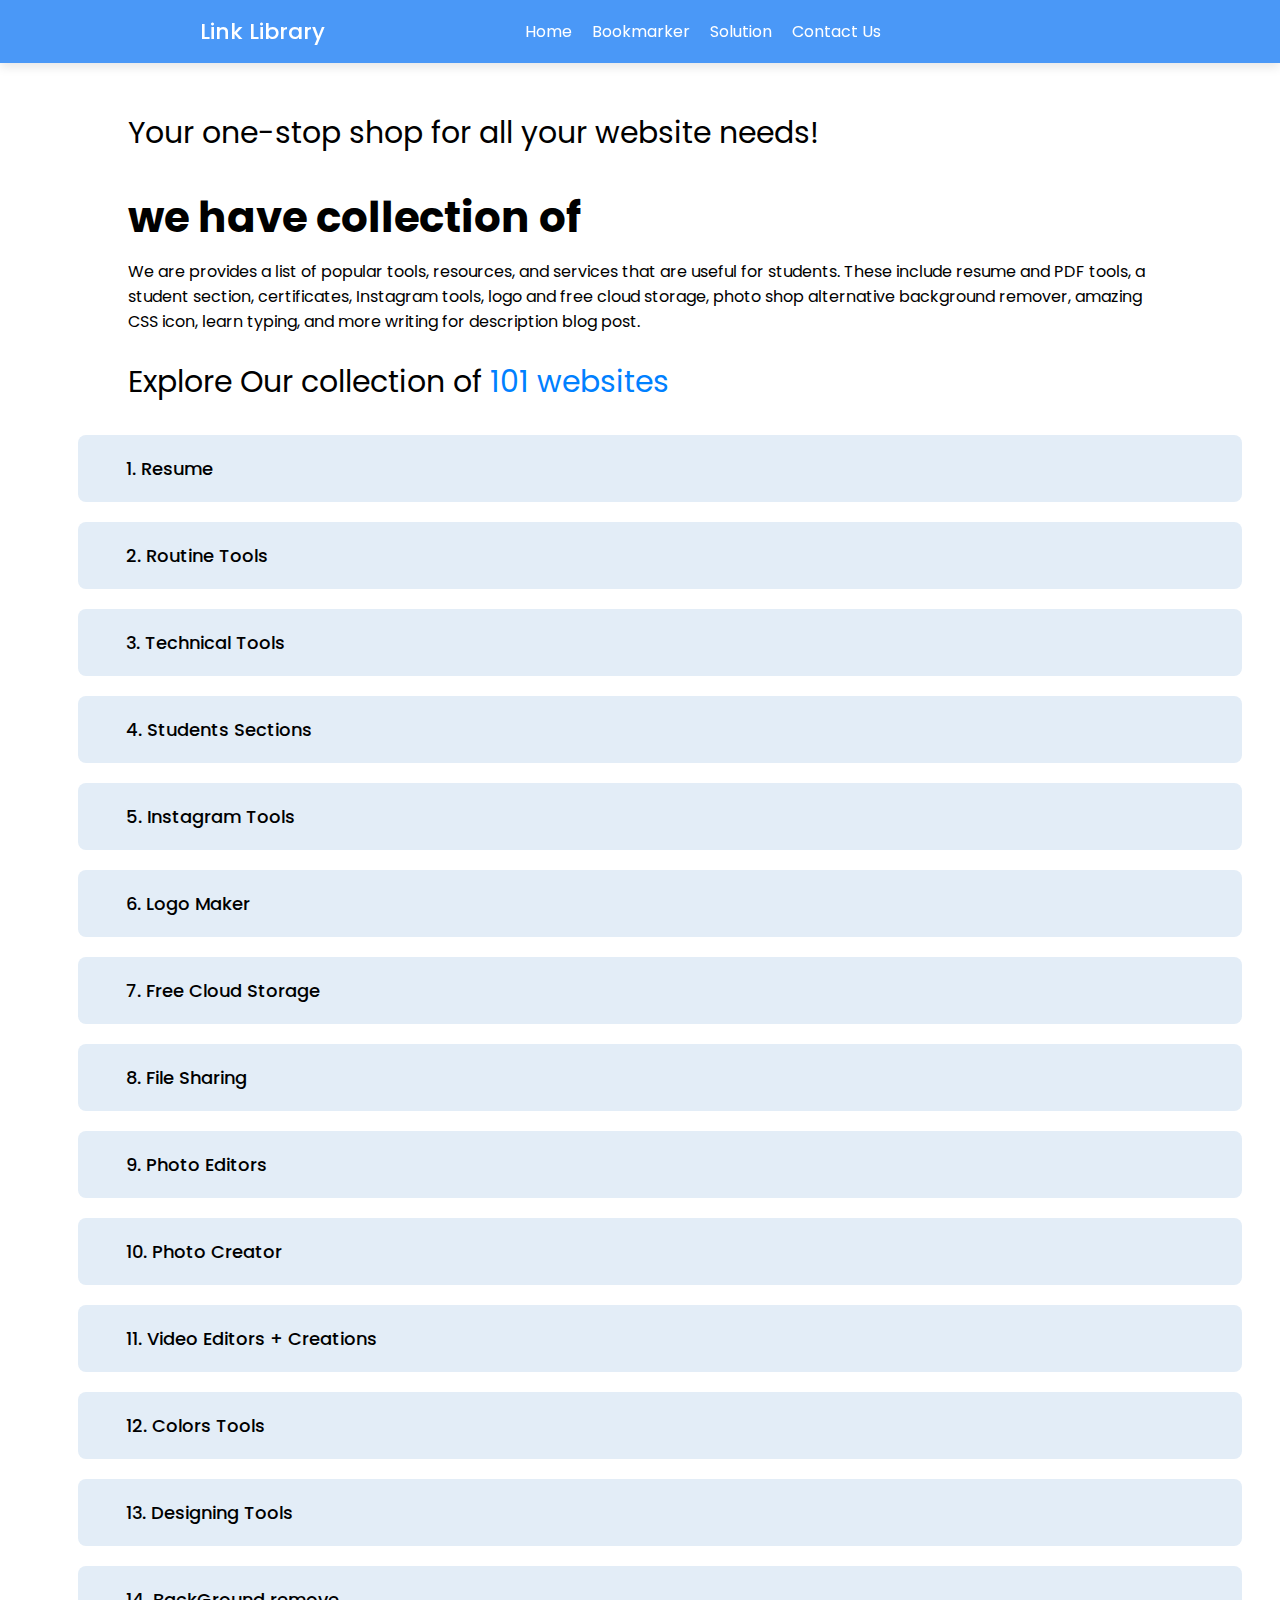
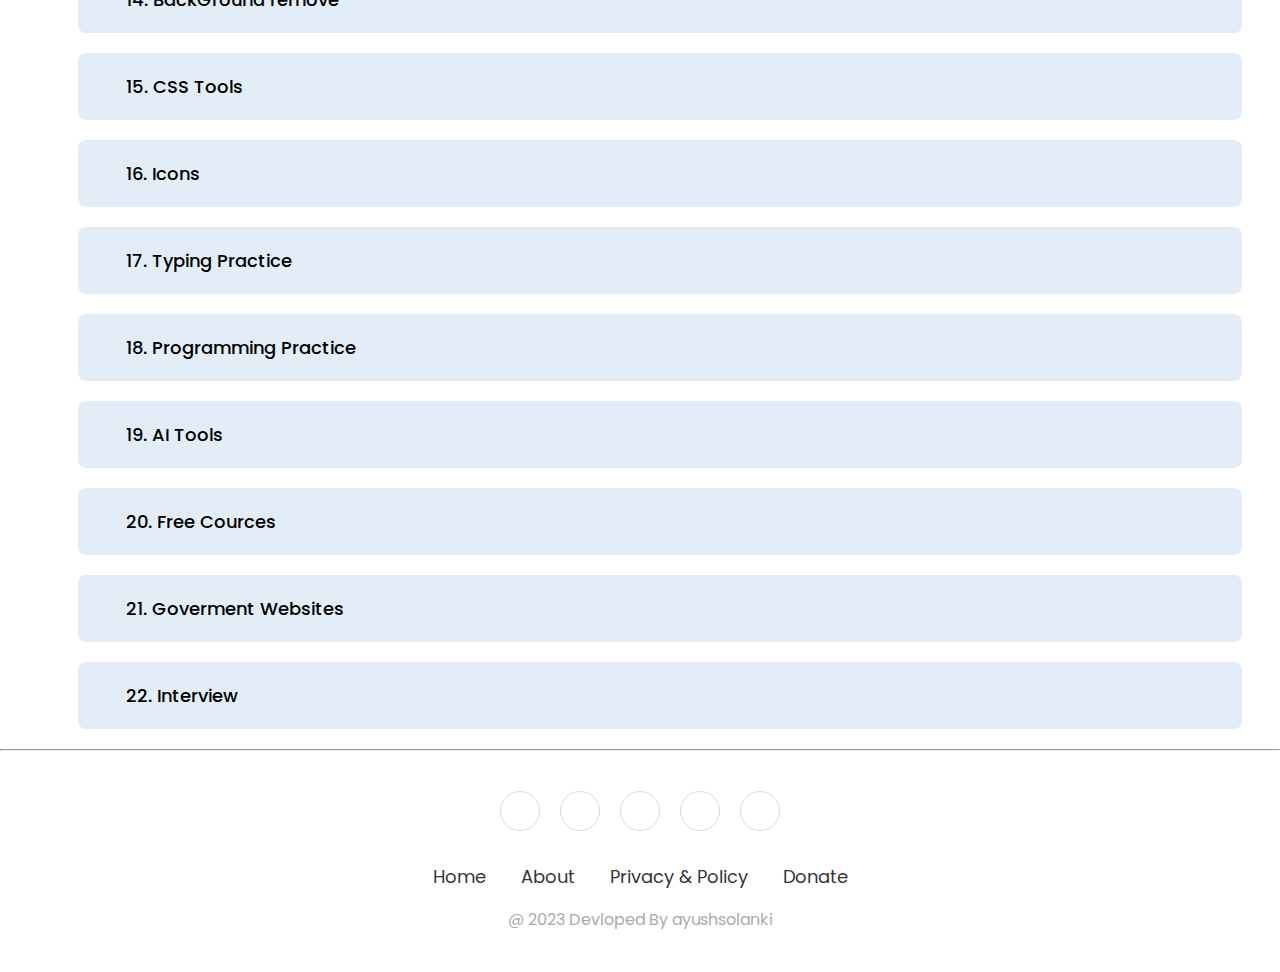
==== commit 8726cc89: "Add files via upload" ====
--- a/index.html
+++ b/index.html
@@ -72,7 +72,7 @@
     <div class="contentContainer">
       <div class="hero" id="hero">
         <h3>Your one-stop shop for all your website needs!</h3>
-        <h1>we have collection of   <span id="home"></span></h1>
+        <h1>we have collection of  <span id="home"></span></h1>
         <p id="texts">
           We are provides a list of popular tools, resources, and services that
           are useful for students. These include resume and PDF tools, a student
@@ -80,6 +80,7 @@
           photo shop alternative background remover, amazing CSS icon, learn
           typing, and more writing for description blog post.
         </p>
+      <h3 id="low">Explore Our collection of <span id="cow"></span></h3>
       </div>
       <div id="notfound">
         <div class="notfound">
@@ -94,7 +95,7 @@
   
       <div class="container" id="container"></div>
     </div>
-    <!-- footer section-->
+  
     <hr />
     <footer>
       <section class="footer">
@@ -107,14 +108,14 @@
           <a href="404.html" target="blank">
             <i class="fa-brands fa-linkedin-in"></i
           ></a>
-          <a href="404.html" target="blank"> <i class="fa-solid fa-envelope"></i></a>
-          <a href="" target="blank">
-            <i class="fa fa-share" id="shareBtn"></i
+          <a href="mailto:developer.ayushsolanki@gmail.com" target="blank"> <i class="fa-solid fa-envelope"></i></a>
+          <a target="blank" aria-disabled="true" style="cursor: pointer;">
+            <i class="fa fa-share-alt" id="shareBtn"></i
           ></a>
         </div>
         <ul class="list">
           <li>
-            <a href="index.html">Home</a>
+            <a href="index.html" >Home</a>
           </li>
           <li>
             <a href="404.html">About</a>
--- a/Styles/index.css
+++ b/Styles/index.css
@@ -1 +1,471 @@
-@import url("https://fonts.googleapis.com/css2?family=Poppins:wght@300;400;500;600&display=swap");* {  margin: 0;  padding: 0;  box-sizing: border-box;  font-family: "Poppins", sans-serif;}body {  justify-self: center;  align-items: center;}.nav {  position: fixed;  top: 0;  left: 0;  width: 100%;  padding: 15px 200px;  background: #4a98f7;  box-shadow: 0 4px 10px rgba(0, 0, 0, 0.1);}.nav,.nav .nav-links {  display: flex;  align-items: center;}.nav {  justify-content: space-between;  z-index: 100000;}a {  color: #fff;  text-decoration: none;}.nav .logo {  font-size: 22px;  font-weight: 500;}.nav .nav-links {  column-gap: 20px;  list-style: none;  z-index: 100000;}.nav .nav-links a {  transition: all 0.2s linear;}.nav.openSearch .nav-links a {  opacity: 0;  pointer-events: none;}.nav .search-icon {  color: #fff;  font-size: 20px;  cursor: pointer;}.nav .search-box {  position: absolute;  right: 250px;  height: 45px;  max-width: 555px;  width: 100%;  opacity: 0;  cursor: text;  pointer-events: none;  transition: all 0.2s linear;}.nav.openSearch .search-box {  opacity: 1;  pointer-events: auto;}.search-box .search-icon {  position: absolute;  left: 15px;  top: 50%;  left: 15px;  color: #4a98f7;  transform: translateY(-50%);}.search-box input {  height: 100%;  width: 100%;  border: none;  outline: none;  border-radius: 6px;  background-color: #fff;  padding: 0 15px 0 45px;}.nav .navOpenBtn,.nav .navCloseBtn {  display: none;}.contentContainer,.policy {  margin-top: 100px;}.searchBox {  margin: 20px;  margin-left: 50%;}.accordion {  margin: 20px auto;  width:91%;  cursor: text;}.accordion li {  list-style: none;  width: 100%;  margin: 20px;  padding: 10px;  border-radius: 8px;  background: #e3edf7;  /* box-shadow: 6px 6px 10px -1px rgba(0, 0, 0, 0.15),    -6px -6px 10px -1px rgba(255, 255, 255, 0.7); */}.accordion li label {  display: flex;  align-items: center;  padding: 10px;  font-size: 18px;  font-weight: 500;  cursor: pointer;}.accordion li label::before {  font-family: FontAwesome;  content: "\f0d7";  margin-right: 10px;  font-size: 24px;  color: #7257fa;  font-weight: 600;}.accordion input[type="radio"] {  display: none;}.accordion .content {  padding: 0 10px;  line-height: 26px;  max-height: 0;  overflow: hidden;  transition: max-height 0.5s, padding 0.5s;}.accordion input[type="radio"]:checked + label + .content {  max-height: 600px;  padding: 10px 10px 20px;  overflow: scroll;}.accordion input[type="radio"]:checked + label + .content::-webkit-scrollbar {  display: none;}.accordion input[type="radio"]:checked + label::before {  font-family: FontAwesome;  content: "\f0d8";}.toolCard {  --border-radius: 0.75rem;  --primary-color: #7257fa;  --secondary-color: #3c3852;  width: 300px;  padding: 1rem;  margin-bottom: 20px;  margin-right: 8px;  cursor: pointer;  display: inline-block;  border-radius: var(--border-radius);  background: #f1f1f3;  box-shadow: 0px 8px 16px 0px rgb(0 0 0 / 3%);  position: relative;  justify-content: center;  z-index: 1;  height: 154px;  max-height: 200px;  display: inline-grid;}.toolCard > * + * {  margin-top: 1.1em;}.toolCard .card__content {  color: var(--secondary-color);  font-size: 0.86rem;  margin-top: 5px;}.toolCard .card__title {  padding: 0;  font-size: 1.3rem;  font-weight: bold;  color: #111;}.toolCard .card__arrow {  position: absolute;  background: var(--primary-color);  padding: 0.4rem;  border-top-left-radius: var(--border-radius);  border-bottom-right-radius: var(--border-radius);  bottom: 0;  right: 0;  transition: 0.2s;  display: flex;  justify-content: center;  align-items: center;}.toolCard .card__like {  position: absolute;  background: var(--primary-color);  padding: 0.4rem;  border-top-right-radius: var(--border-radius);  border-bottom-left-radius: var(--border-radius);  top:0;  right: 0;  transition: 0.2s;  display: flex;  justify-content: center;  align-items: center;}.toolCard .card__date {  color: #6e6b80;  font-size: 0.8rem;  height: 20px;    margin: 0;  width: 200px;   overflow-x: auto;   overflow-y: auto; }.toolCard .card__date::-webkit-scrollbar {  display: none;}.toolCard a .card__arrow,.card__like{  color: #111;}.toolCard i {  transition: 0.2s;} /* hover */.toolCard:hover {  border: 1px solid white;}.toolCard:hover .card__title {  color: var(--primary-color);  text-decoration: underline;}.toolCard .card__arrow:hover{  background: #111;}.toolCard .card__like:hover{  background: #111;}.toolCard .card__arrow:hover i {  transform: translateX(3px);  color: #7257fa;}.toolCard .card__like:hover i {  font-size: 17px;  color: #7257fa;}.toolCardTitle h3 {  margin: 20px;  text-align: center;  color: #666;} /*footer section*/footer {  font-weight: 400;  user-select: none;  box-sizing: border-box;}.footer {  padding: 40px 0;}.footer .social {  text-align: center;  padding-bottom: 25px;  color: #4b4c4d;  user-select: none;}.footer .social a {  font-size: 24px;  color: inherit;  border: 1px solid #ccc;  width: 40px;  height: 40px;  line-height: 38px;  display: inline-block;  text-align: center;  border-radius: 50%;  margin: 0 8px;  opacity: 0.75;}.footer .social a:hover {  opacity: 0.9;}.footer ul {  margin-top: 0;  padding: 0;  list-style: none;  font-size: 18px;  line-height: 1.6;  margin-bottom: 0;  text-align: center;}.footer ul li a {  color: inherit;  text-decoration: none;  opacity: 0.8;}.footer ul li {  display: inline-block;  padding: 0 15px;}.footer ul li a.on {  color: #4a98f7;}.footer ul li a:hover {  color: #4a98f7;  box-sizing: border-box;}.footer .copyright {  margin-top: 15px;  text-align: center;  font-size: 16px;  color: #aaa;}.footer .span {  word-spacing: 2px;  text-transform: capitalize;}.footer .copyright a {  text-decoration: none;  color: #aaa;}.hero {  width: auto;  height: auto;  padding: 10px 10%;}.hero h3 {  font-weight: 400;  font-size: 30px;}.hero h1 {  margin-top: 30px;  font-size: 42px;}.hero h1 #home::before {  content: "";  animation: animate infinite 10s;  color: #0080ff;}.hero p {  margin: 10px 0 25px;}.hero form {  background: #fff;  display: flex;  width: fit-content;}.hero form input {  border-right: #fff;  outline: none;  padding: 10px 20px;  height: 26px;  width: 300px;  font-size: 16px;  display: flex;  border-radius: 6px 0 0 6px;}.hero form button {  background: #0080ff;  border-radius: 0 6px 6px 0;  outline: none;  height: 50px;  width: 67px;  cursor: pointer;  border-left: #fff;}.hero form button:hover {  background: #61b752;}.hero #msg {  color: #61b752;  margin-top: 10px;  display: block;}@keyframes animate {  0% {    content: "popular tools";  }  15% {    content: "useful resources";  }  30% {    content: "helpful services";  }  45% {    content: "resume and PDF tools";  }  60% {    content: "Instagram tools";  }  75% {    content: "free cloud storage";  }  90% {    content: "Photoshop";  }  100% {    content: "Branding Tools";  }} /* responsive */@media screen and (max-width: 1160px) {  .nav {    padding: 15px 100px;  }  .nav .search-box {    right: 150px;  }}@media screen and (max-width: 950px) {  .nav {    padding: 15px 50px;  }  .nav .search-box {    right: 100px;    max-width: 400px;  }}@media screen and (max-width: 768px) {  .nav .navOpenBtn,  .nav .navCloseBtn {    display: block;  }  .nav {    padding: 15px 20px;    z-index: 999999;  }  .nav .nav-links {    position: fixed;    top: 0;    left: -100%;    height: 100%;    max-width: 280px;    width: 100%;    padding-top: 100px;    row-gap: 30px;    flex-direction: column;    background-color: #11101d;    box-shadow: 0 2px 10px rgba(0, 0, 0, 0.1);    transition: all 0.4s ease;  }  .nav.openNav .nav-links {    left: 0;  }  .nav .navOpenBtn {    color: #fff;    font-size: 20px;    cursor: pointer;  }  .nav .navCloseBtn {    position: absolute;    top: 20px;    right: 20px;    color: #fff;    font-size: 20px;    cursor: pointer;  }  .nav .search-box {    top: calc(100% + 10px);    max-width: calc(100% - 20px);    right: 50%;    transform: translateX(50%);    box-shadow: 0 2px 10px rgba(0, 0, 0, 0.1);  }  .toolCard {    width: auto;    display: block;  }  .accordion {    width:min-content;  }  .contentContainer {    margin-top: 130px;  }  .footer ul li {    display: block;  }}@media screen and (max-width: 368px) {  .hero h1{    font-size: 24px;  }  .hero h3{    font-size: 16px;  }  .hero p{font-size: 13px;  } .accordion {margin: 20px -9px;    width: 90%;  }}+@import url("https://fonts.googleapis.com/css2?family=Poppins:wght@300;400;500;600&display=swap");
+* {
+  margin: 0;
+  padding: 0;
+  box-sizing: border-box;
+  font-family: "Poppins", sans-serif;
+}
+body {
+  justify-self: center;
+  align-items: center;
+}
+.nav {
+  position: fixed;
+  top: 0;
+  left: 0;
+  width: 100%;
+  padding: 15px 200px;
+  background: #4a98f7;
+  box-shadow: 0 4px 10px rgba(0, 0, 0, 0.1);
+}
+.nav,
+.nav .nav-links {
+  display: flex;
+  align-items: center;
+}
+.nav {
+  justify-content: space-between;
+  z-index: 100000;
+}
+a {
+  color: #fff;
+  text-decoration: none;
+}
+.nav .logo {
+  font-size: 22px;
+  font-weight: 500;
+}
+.nav .nav-links {
+  column-gap: 20px;
+  list-style: none;
+  z-index: 100000;
+}
+.nav .nav-links a {
+  transition: all 0.2s linear;
+}
+.nav.openSearch .nav-links a {
+  opacity: 0;
+  pointer-events: none;
+}
+.nav .search-icon {
+  color: #fff;
+  font-size: 20px;
+  cursor: pointer;
+}
+.nav .search-box {
+  position: absolute;
+  right: 250px;
+  height: 45px;
+  max-width: 555px;
+  width: 100%;
+  opacity: 0;
+  cursor: text;
+  pointer-events: none;
+  transition: all 0.2s linear;
+}
+.nav.openSearch .search-box {
+  opacity: 1;
+  pointer-events: auto;
+}
+.search-box .search-icon {
+  position: absolute;
+  left: 15px;
+  top: 50%;
+  left: 15px;
+  color: #4a98f7;
+  transform: translateY(-50%);
+}
+.search-box input {
+  height: 100%;
+  width: 100%;
+  border: none;
+  outline: none;
+  border-radius: 6px;
+  background-color: #fff;
+  padding: 0 15px 0 45px;
+}
+.nav .navOpenBtn,
+.nav .navCloseBtn {
+  display: none;
+}
+.contentContainer,
+.policy {
+  margin-top: 100px;
+}
+.searchBox {
+  margin: 20px;
+  margin-left: 50%;
+}
+.accordion {
+  margin: 20px auto;
+  width: 91%;
+  cursor: text;
+}
+.accordion li {
+  list-style: none;
+  width: 100%;
+  margin: 20px;
+  padding: 10px;
+  border-radius: 8px;
+  background: #e3edf7; /* box-shadow: 6px 6px 10px -1px rgba(0, 0, 0, 0.15),    -6px -6px 10px -1px rgba(255, 255, 255, 0.7); */
+}
+.accordion li label {
+  display: flex;
+  align-items: center;
+  padding: 10px;
+  font-size: 18px;
+  font-weight: 500;
+  cursor: pointer;
+}
+.accordion li label::before {
+  font-family: FontAwesome;
+  content: "\f0d7";
+  margin-right: 10px;
+  font-size: 24px;
+  color: #7257fa;
+  font-weight: 600;
+}
+.accordion input[type="radio"] {
+  display: none;
+}
+.accordion .content {
+  padding: 0 10px;
+  line-height: 26px;
+  max-height: 0;
+  overflow: hidden;
+  transition: max-height 0.5s, padding 0.5s;
+}
+.accordion input[type="radio"]:checked + label + .content {
+  max-height: 600px;
+  padding: 10px 10px 20px;
+  overflow: scroll;
+}
+.accordion input[type="radio"]:checked + label + .content::-webkit-scrollbar {
+  display: none;
+}
+.accordion input[type="radio"]:checked + label::before {
+  font-family: FontAwesome;
+  content: "\f0d8";
+}
+.toolCard {
+  --border-radius: 0.75rem;
+  --primary-color: #7257fa;
+  --secondary-color: #3c3852;
+  width: 260px;
+  padding: 1rem;
+  margin-bottom: 20px;
+  margin-right: 8px;
+  cursor: pointer;
+  display: inline-block;
+  border-radius: var(--border-radius);
+  background: #f1f1f3;
+  box-shadow: 0px 8px 16px 0px rgb(0 0 0 / 3%);
+  position: relative;
+  justify-content: center;
+  z-index: 1;
+  height: 154px;
+  max-height: 200px;
+  display: inline-grid;
+  overflow: scroll;
+}
+.toolCard::-webkit-scrollbar {
+    display: none;
+  }
+.toolCard > * + * {
+  margin-top: 1.1em;
+}
+.toolCard .card__content {
+  color: var(--secondary-color);
+  font-size: 0.86rem;
+  margin-top: 5px;
+ 
+}
+.toolCard .card__title {
+  padding: 0;
+  font-size: 1.3rem;
+  font-weight: bold;
+  color: #111;
+}
+.toolCard .card__arrow {
+  position: absolute;
+  background: var(--primary-color);
+  padding: 0.4rem;
+  border-top-left-radius: var(--border-radius);
+  border-bottom-right-radius: var(--border-radius);
+  bottom: 0;
+  right: 0;
+  transition: 0.2s;
+  display: flex;
+  justify-content: center;
+  align-items: center;
+}
+.toolCard .card__like {
+  position: absolute;
+  background: var(--primary-color);
+  padding: 0.4rem;
+  border-top-right-radius: var(--border-radius);
+  border-bottom-left-radius: var(--border-radius);
+  top: 0;
+  right: 0;
+  transition: 0.2s;
+  display: flex;
+  justify-content: center;
+  align-items: center;
+}
+.toolCard .card__date {
+  color: #6e6b80;
+  font-size: 0.8rem;
+  height: 20px;
+  margin: 0;
+  width: 200px;
+  overflow-x: auto;
+  overflow-y: auto;
+}
+.toolCard .card__date::-webkit-scrollbar {
+  display: none;
+}
+.toolCard a .card__arrow,
+.card__like {
+  color: #111;
+}
+.toolCard i {
+  transition: 0.2s;
+} 
+.toolCard:hover {
+  border: 1px solid white;
+}
+.toolCard:hover .card__title {
+  color: var(--primary-color);
+  text-decoration: underline;
+}
+.toolCard .card__arrow:hover {
+  background: #111;
+}
+.toolCard .card__like:hover {
+  background: #111;
+}
+.toolCard .card__arrow:hover i {
+  transform: translateX(3px);
+  color: #7257fa;
+}
+.toolCard .card__like:hover i {
+  font-size: 17px;
+  color: #7257fa;
+}
+.toolCardTitle h3 {
+  margin: 20px;
+  text-align: center;
+  color: #666;
+} /*footer section*/
+footer {
+  font-weight: 400;
+  user-select: none;
+  box-sizing: border-box;
+}
+.footer {
+  padding: 40px 0;
+}
+.footer .social {
+  text-align: center;
+  padding-bottom: 25px;
+  color: #4b4c4d;
+  user-select: none;
+}
+.footer .social a {
+  font-size: 24px;
+  color: inherit;
+  border: 1px solid #ccc;
+  width: 40px;
+  height: 40px;
+  line-height: 38px;
+  display: inline-block;
+  text-align: center;
+  border-radius: 50%;
+  margin: 0 8px;
+  opacity: 0.75;
+}
+.footer .social a:hover {
+  opacity: 0.9;
+}
+.footer ul {
+  margin-top: 0;
+  padding: 0;
+  list-style: none;
+  font-size: 18px;
+  line-height: 1.6;
+  margin-bottom: 0;
+  text-align: center;
+}
+.footer ul li a {
+  color: inherit;
+  text-decoration: none;
+  opacity: 0.8;
+}
+.footer ul li {
+  display: inline-block;
+  padding: 0 15px;
+}
+.footer ul li a.on {
+  color: #4a98f7;
+}
+.footer ul li a:hover {
+  color: #4a98f7;
+  box-sizing: border-box;
+}
+.footer .copyright {
+  margin-top: 15px;
+  text-align: center;
+  font-size: 16px;
+  color: #aaa;
+}
+.footer .span {
+  word-spacing: 2px;
+  text-transform: capitalize;
+}
+.footer .copyright a {
+  text-decoration: none;
+  color: #aaa;
+}
+.hero {
+  width: auto;
+  height: auto;
+  padding: 10px 10%;
+}
+.hero h3 {
+  font-weight: 400;
+  font-size: 30px;
+}
+.hero h1 {
+  margin-top: 30px;
+  font-size: 42px;
+}
+.hero h1 #home::before {
+  content: "";
+  animation: animate infinite 10s;
+  color: #0080ff;
+}
+.hero p {
+  margin: 10px 0 25px;
+}
+.hero #cow{
+  color: #0080ff;
+}
+
+@keyframes animate {
+  0% {
+    content: "popular tools";
+  }
+  15% {
+    content: "useful resources";
+  }
+  30% {
+    content: "helpful services";
+  }
+  45% {
+    content: "resume and PDF tools";
+  }
+  60% {
+    content: "Instagram tools";
+  }
+  75% {
+    content: "free cloud storage";
+  }
+  90% {
+    content: "Photoshop";
+  }
+  100% {
+    content: "Branding Tools";
+  }
+} /* responsive */
+@media screen and (max-width: 1160px) {
+  .nav {
+    padding: 15px 100px;
+  }
+  .nav .search-box {
+    right: 150px;
+  }
+}
+@media screen and (max-width: 950px) {
+  .nav {
+    padding: 15px 50px;
+  }
+  .nav .search-box {
+    right: 100px;
+    max-width: 400px;
+  }
+}
+@media screen and (max-width: 768px) {
+  .nav .navOpenBtn,
+  .nav .navCloseBtn {
+    display: block;
+  }
+  .nav {
+    padding: 15px 20px;
+    z-index: 999999;
+  }
+  .nav .nav-links {
+    position: fixed;
+    top: 0;
+    left: -100%;
+    height: 100%;
+    max-width: 280px;
+    width: 100%;
+    padding-top: 100px;
+    row-gap: 30px;
+    flex-direction: column;
+    background-color: #11101d;
+    box-shadow: 0 2px 10px rgba(0, 0, 0, 0.1);
+    transition: all 0.4s ease;
+  }
+  .nav.openNav .nav-links {
+    left: 0;
+  }
+  .nav .navOpenBtn {
+    color: #fff;
+    font-size: 20px;
+    cursor: pointer;
+  }
+  .nav .navCloseBtn {
+    position: absolute;
+    top: 20px;
+    right: 20px;
+    color: #fff;
+    font-size: 20px;
+    cursor: pointer;
+  }
+  .nav .search-box {
+    top: calc(100% + 10px);
+    max-width: calc(100% - 20px);
+    right: 50%;
+    transform: translateX(50%);
+    box-shadow: 0 2px 10px rgba(0, 0, 0, 0.1);
+  }
+  .toolCard {
+    width: auto;
+    display: block;
+  }
+  .accordion {
+    width: min-content;
+  }
+  .contentContainer {
+    margin-top: 130px;
+  }
+  .footer ul li {
+    display: block;
+  }
+}
+@media screen and (max-width: 368px) {
+  .hero h1 {
+    font-size: 24px;
+  }
+  .hero h3 {
+    font-size: 16px;
+  }
+  .hero p {
+    font-size: 13px;
+  }
+  .accordion {
+    margin: 20px -9px;
+    width: 90%;
+  }
+}
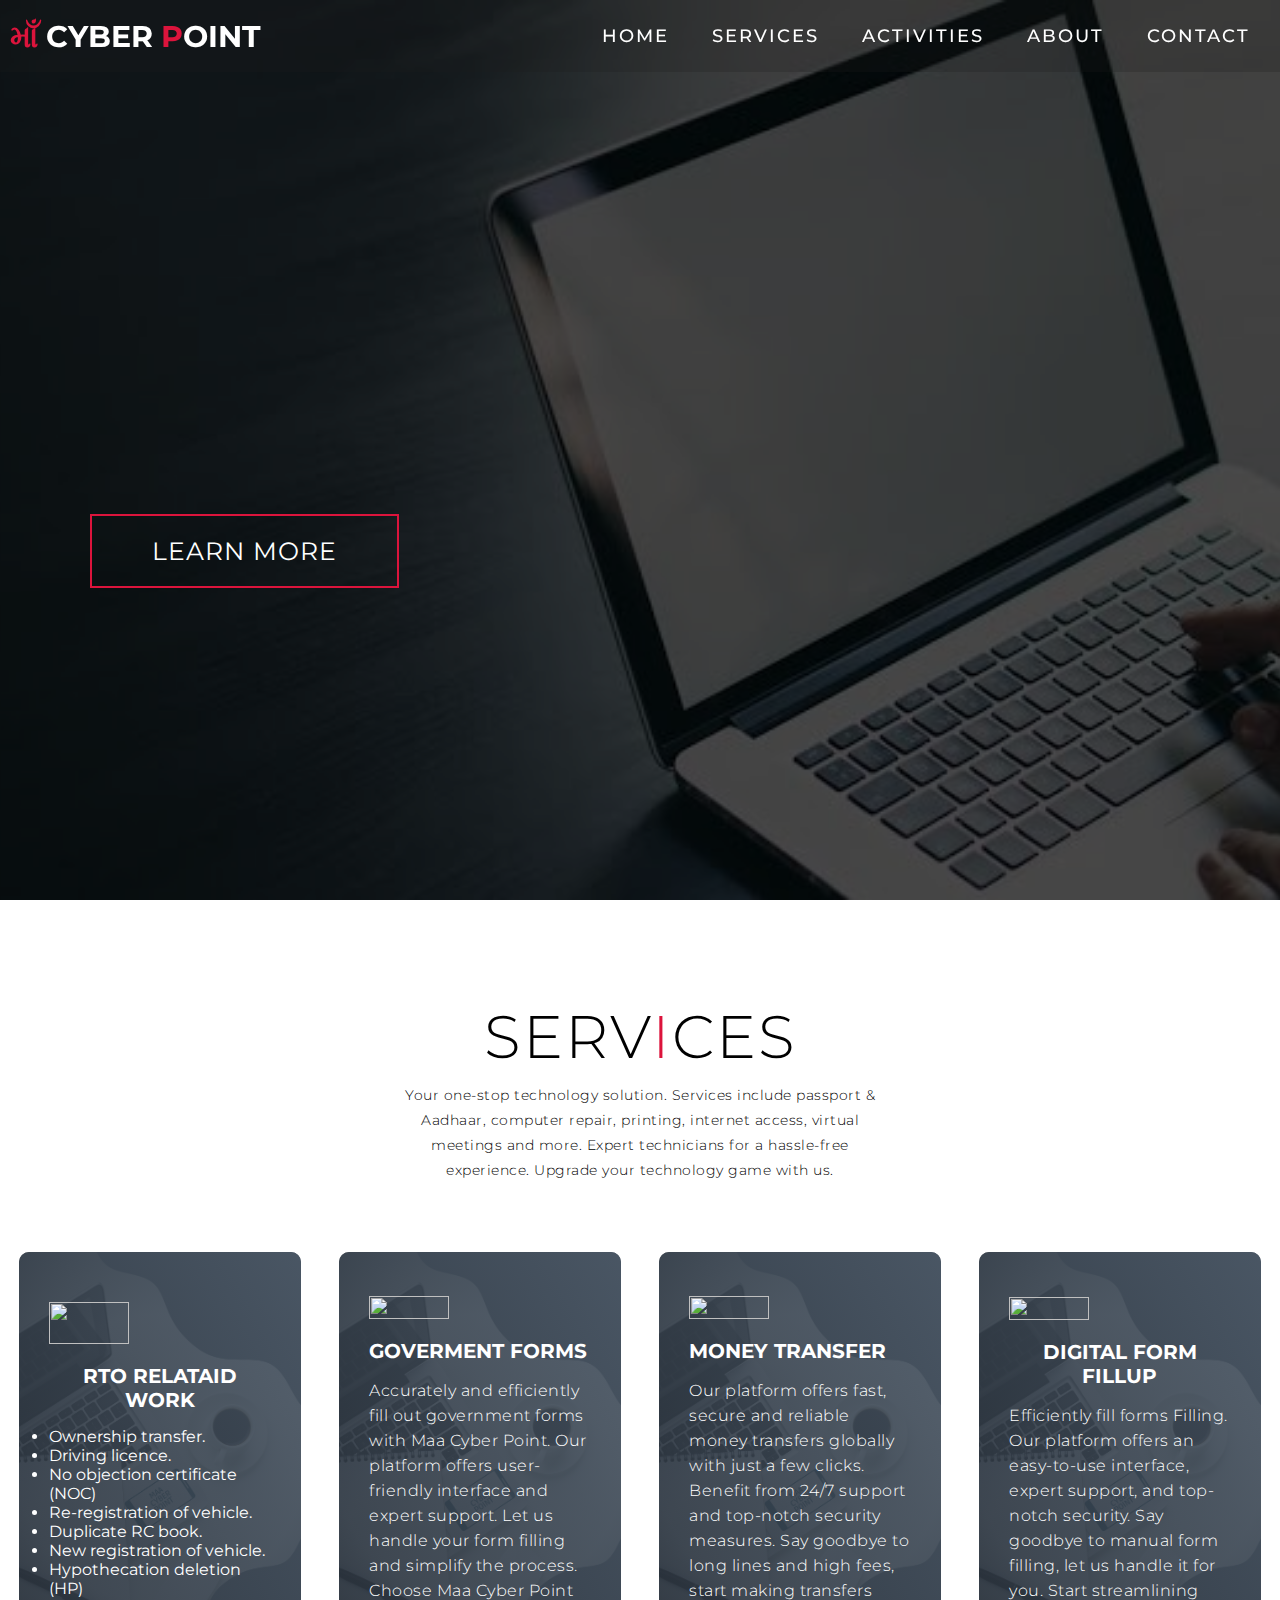
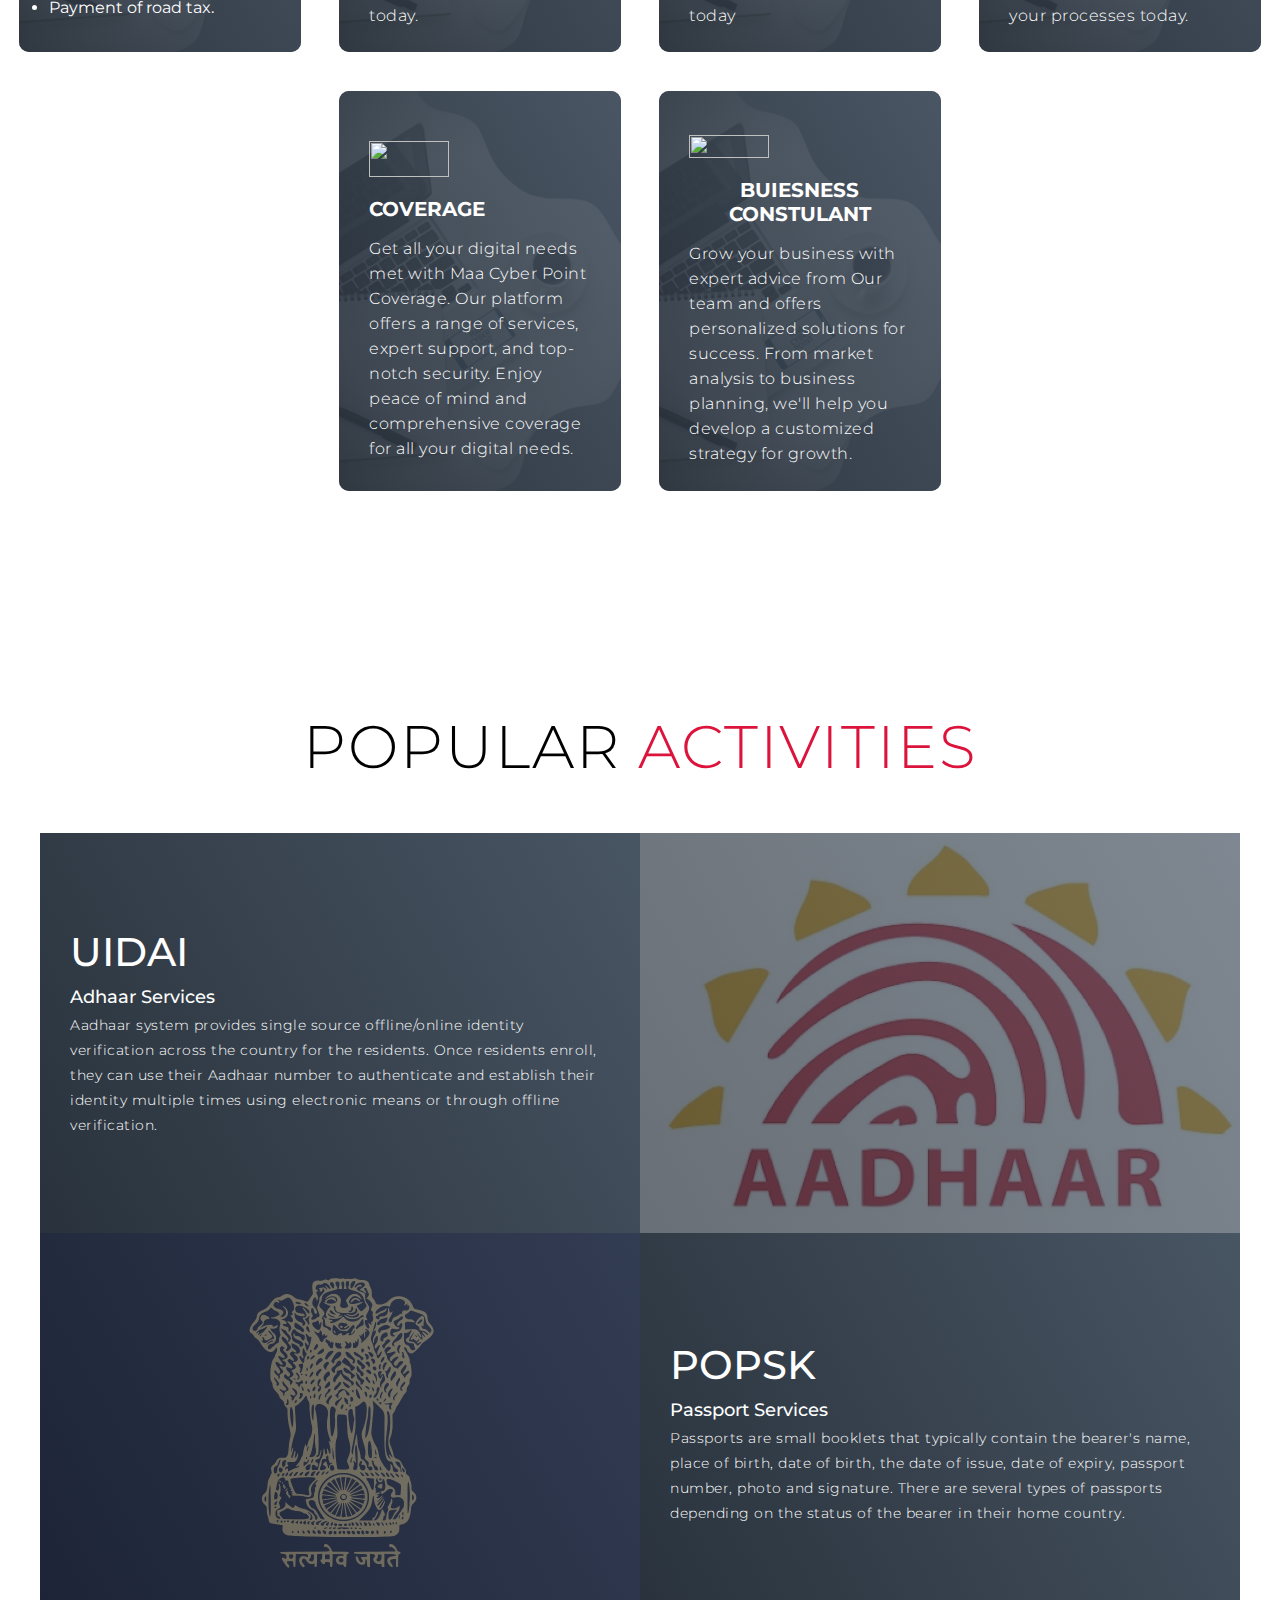
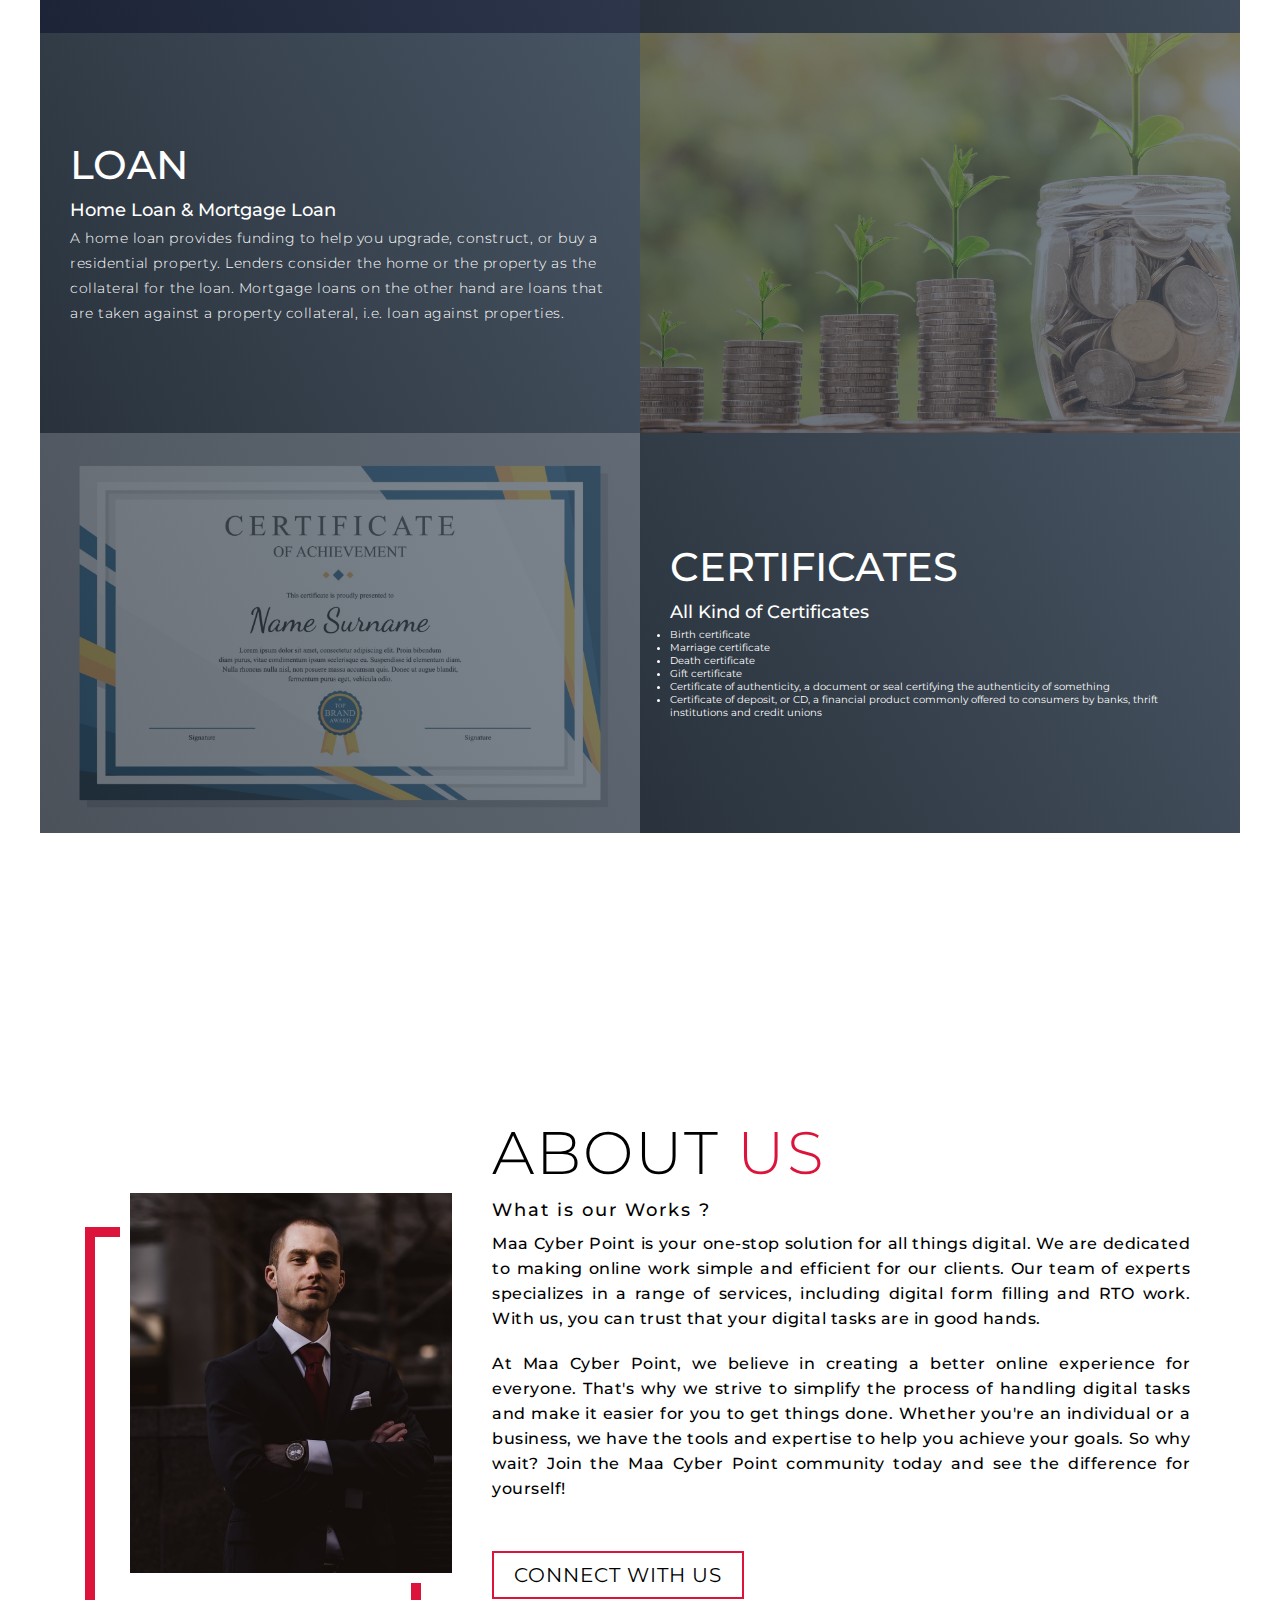
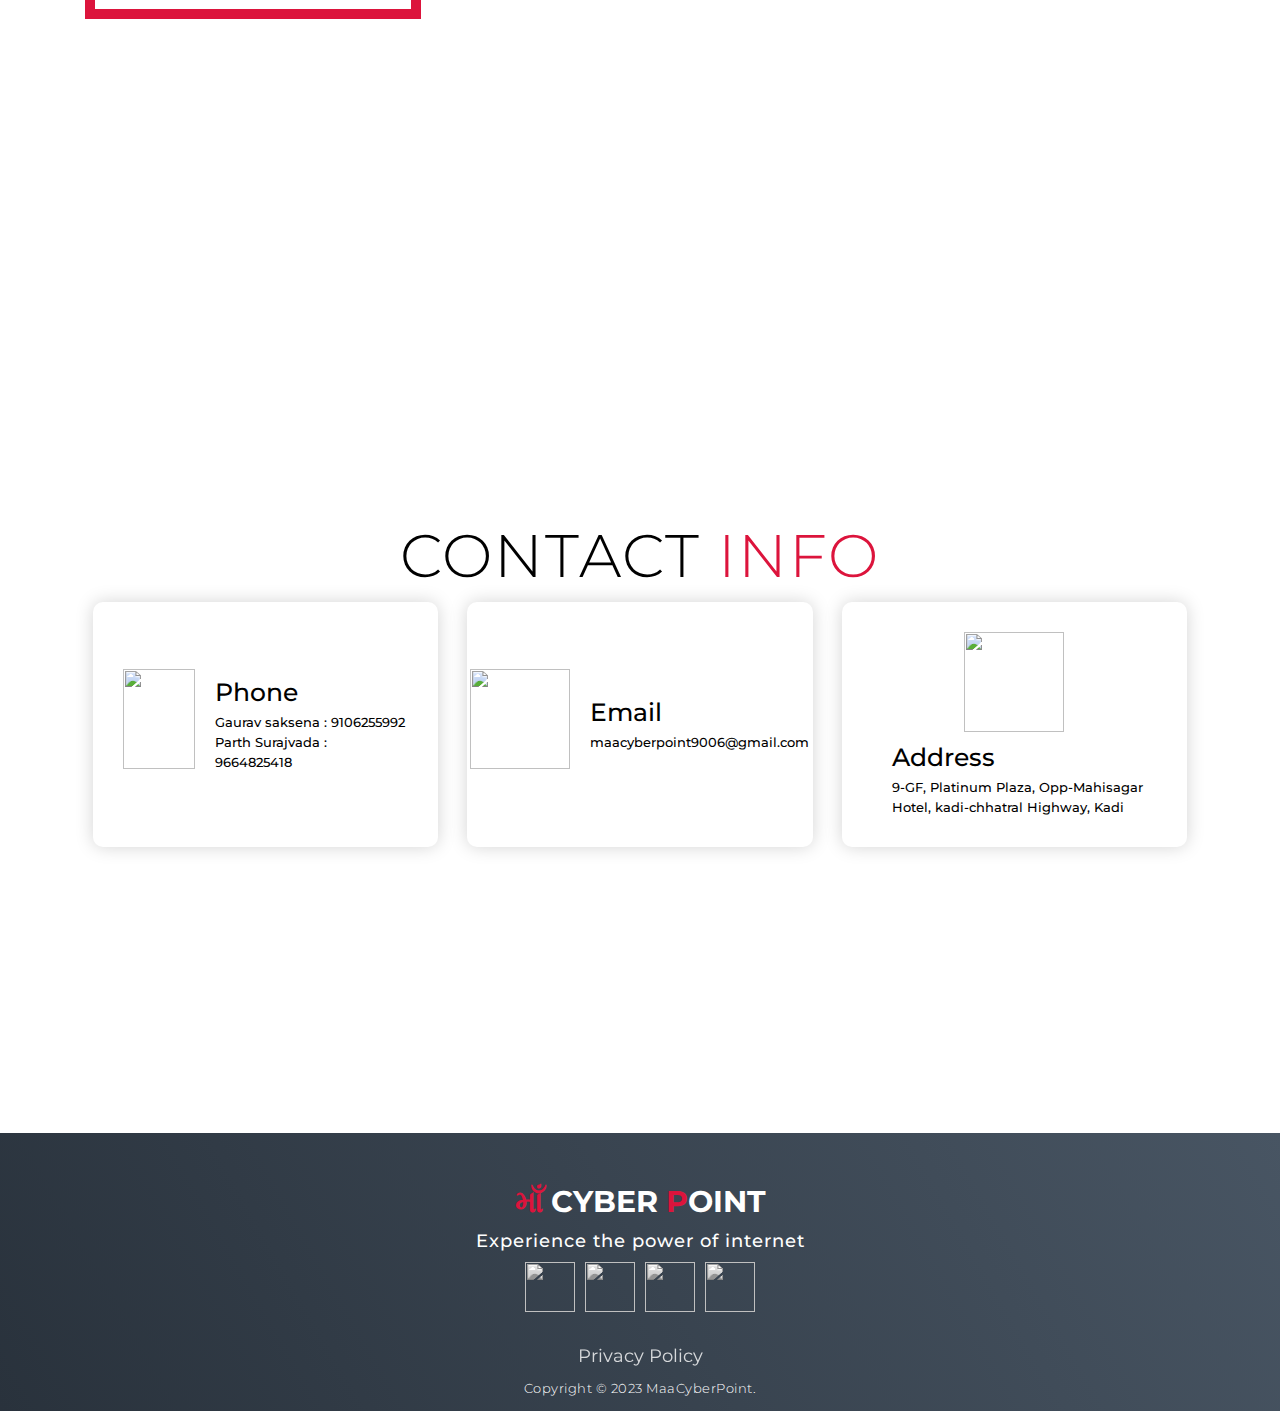
==== commit 50304bed: "Add files via upload" ====
--- a/index.html
+++ b/index.html
@@ -1,146 +1,265 @@
 <!DOCTYPE html>
 <html lang="en">
-  <head>
-    <meta charset="UTF-8" />
-    <meta http-equiv="X-UA-Compatible" content="IE=edge" />
-    <meta name="viewport" content="width=device-width, initial-scale=1.0" />
-    <title>Home</title>
-    <link
-      rel="apple-touch-icon"
-      sizes="180x180"
-      href="/Source/Favicon/apple-touch-icon.png"
-    />
-    <link
-      rel="icon"
-      type="image/png"
-      sizes="32x32"
-      href="/Source/Favicon/favicon-32x32.png"
-    />
-    <link
-      rel="icon"
-      type="image/png"
-      sizes="16x16"
-      href="/Source/Favicon/favicon-16x16.png"
-    />
-    <link rel="manifest" href="/Source/Favicon/site.webmanifest" />
-    <link
-      rel="mask-icon"
-      href="/Source/Favicon/safari-pinned-tab.svg"
-      color="#5bbad5"
-    />
-    <meta name="msapplication-TileColor" content="#da532c" />
-    <meta name="theme-color" content="#ffffff" />
-    <link rel="stylesheet" href="Styles/file2.css" />
-    <link rel="stylesheet" href="Styles/index.css" />
-    <link rel="stylesheet" href="https://unicons.iconscout.com/release/v4.0.0/css/line.css">
-    <link
-      rel="stylesheet"
-      href="https://cdnjs.cloudflare.com/ajax/libs/font-awesome/6.1.1/css/all.min.css"
-      integrity="sha512-KfkfwYDsLkIlwQp6LFnl8zNdLGxu9YAA1QvwINks4PhcElQSvqcyVLLD9aMhXd13uQjoXtEKNosOWaZqXgel0g=="
-      crossorigin="anonymous"
-      referrerpolicy="no-referrer"
-    />
-    <script src="Scripts/data.js"></script>
-    <meta name="description" content="A brief summary of the page's content" />
-  </head>
-  <body>
-    <div class="navigation">
-      <nav class="nav">
-        <i class="uil uil-bars navOpenBtn"></i>
-        <a href="index.html" class="logo">Link Library</a>
-        <ul class="nav-links">
-          <i class="uil uil-times navCloseBtn"></i>
-          <li><a href="index.html">Home</a></li>
-          <li><a href="404.html">Bookmarker</a></li>
-          <li><a href="404.html">Solution</a></li>
-          <li><a href="404.html">Contact Us</a></li>
-        </ul>
-      
-        <i class="uil uil-search search-icon" id="searchIcon"></i>
-        <div class="search-box">
-          <i class="uil uil-search search-icon"></i>
-          <input
-            type="search"
-            id="searchBar"
-            autofocus
-            aria-autocomplete="inline"
-            placeholder="Search here..."
-          />
-        </div>
-      </nav>
-    </div>
-    <div class="contentContainer">
-      <div class="hero" id="hero">
-        <h3>Your one-stop shop for all your website needs!</h3>
-        <h1>we have collection of  <span id="home"></span></h1>
-        <p id="texts">
-          We are provides a list of popular tools, resources, and services that
-          are useful for students. These include resume and PDF tools, a student
-          section, certificates, Instagram tools, logo and free cloud storage,
-          photo shop alternative background remover, amazing CSS icon, learn
-          typing, and more writing for description blog post.
-        </p>
-      <h3 id="low">Explore Our collection of <span id="cow"></span></h3>
-      </div>
-      <div id="notfound">
-        <div class="notfound">
-         <h2>Sorry, this item is unavailable right now </h2>
-          <div class="notfound-404">
-            <h1>Oops!</h1>
-            <h2>This item not found</h2>
-          </div>
-          <a href="index.html">Please Try Again</a>
-        </div>
-      </div>
-  
-      <div class="container" id="container"></div>
-    </div>
-  
-    <hr />
-    <footer>
-      <section class="footer">
-        <div class="social">
-          <a href="404.html" target="blank"> <i class="fab fa-instagram"></i></a>
-
-          <a href="https://github.com/ayushsolanki29" target="blank">
-            <i class="fab fa-github"></i
-          ></a>
-          <a href="404.html" target="blank">
-            <i class="fa-brands fa-linkedin-in"></i
-          ></a>
-          <a href="mailto:developer.ayushsolanki@gmail.com" target="blank"> <i class="fa-solid fa-envelope"></i></a>
-          <a target="blank" aria-disabled="true" style="cursor: pointer;">
-            <i class="fa fa-share-alt" id="shareBtn"></i
-          ></a>
-        </div>
-        <ul class="list">
-          <li>
-            <a href="index.html" >Home</a>
-          </li>
-          <li>
-            <a href="404.html">About</a>
-          </li>
-          <li>
-            <a href="404.html">Privacy & Policy</a>
-          </li>
-
-          <li>
-            <a href="404.html">Donate</a>
-          </li>
-        </ul>
-
-        <p class="copyright">
-          @ 2023 Devloped By
-          <a
-            href="https://www.instagram.com/ayushsolanki.exe/?igshid=YmMyMTA2M2Y="
-            target="_blank"
-          >
-            <span> ayushsolanki</span></a
-          >
-        </p>
-      </section>
-    </footer>
-    <script></script>
-    <script src="Scripts/index.js"></script>
-  </body>
-</html>
+
+<head>
+  <meta charset="UTF-8">
+  <meta name="viewport" content="width=device-width, initial-scale=1.0">
+  <link rel="stylesheet" href="source/file1.css">
+  <title>MaaCyberPoint</title>
+  <!--Favicon ICON-->
+  <link rel="apple-touch-icon" sizes="180x180" href="imges/favicon/apple-touch-icon.png">
+  <link rel="icon" type="image/png" sizes="32x32" href="imges/favicon//favicon-32x32.png">
+  <link rel="icon" type="image/png" sizes="16x16" href="imges/favicon//favicon-16x16.png">
+  <link rel="manifest" href="imges/favicon//site.webmanifest">
+  <link rel="mask-icon" href="imges/favicon//safari-pinned-tab.svg" color="#5bbad5">
+  <meta name="msapplication-TileColor" content="#da532c">
+  <meta name="theme-color" content="#ffffff">
+
+
+</head>
+
+<body>
+  <!-- Header -->
+  <section id="header">
+    <div class="header container">
+      <div class="nav-bar">
+        <div class="brand">
+          <a href="#hero">
+            <h1><span>માઁ </span>Cyber <span> P</span>oint</h1>
+          </a>
+        </div>
+        <div class="nav-list">
+          <div class="hamburger">
+            <div class="bar"></div>
+          </div>
+          <ul>
+            <li><a href="#hero" data-after="Home">Home</a></li>
+            <li><a href="#services" data-after="Service">Services</a></li>
+            <li><a href="#projects" data-after="Activities">Activities</a></li>
+            <li><a href="#about" data-after="About">About</a></li>
+            <li><a href="#contact" data-after="Contact">Contact</a></li>
+          </ul>
+        </div>
+      </div>
+    </div>
+  </section>
+  <!-- End Header -->
+
+
+  <!-- Hero Section  -->
+  <section id="hero">
+    <div class="hero container">
+      <div>
+        <h1>We are <span></span></h1>
+        <h1> Work on <span></span></h1>
+        <h1 id="h1"> <span></span></h1>
+        <a href="#services" type="button" class="cta">Learn More</a>
+      </div>
+    </div>
+  </section>
+  <!-- End Hero Section  -->
+
+  <!-- Service Section -->
+  <section id="services">
+    <div class="services container">
+      <div class="service-top">
+        <h1 class="section-title">Serv<span>i</span>ces</h1>
+        <p>Your one-stop technology solution. Services include passport & Aadhaar, computer repair, printing, internet access, virtual meetings and more. Expert technicians for a hassle-free experience. Upgrade your technology game with us.</p>
+      </div>
+      <div class="service-bottom">
+        <div class="service-item">
+          <div class="icon"><img src="https://img.icons8.com/office/100/000000/wheel.png"/></div>
+          <h2>RTO Relataid Work</h2>
+          <p> <li> Ownership transfer.</li>
+            <li> Driving licence.</li>
+            <li> No objection certificate (NOC)</li>
+            <li> Re-registration of vehicle.</li>
+            <li> Duplicate RC book.</li>
+            <li> New registration of vehicle.</li>
+            <li> Hypothecation deletion (HP)</li>
+           <li> Payment of road tax.</li></p>
+        </div>
+        <div class="service-item">
+          <div class="icon"><img src="https://img.icons8.com/external-flaticons-lineal-color-flat-icons/64/000000/external-government-quarantine-flaticons-lineal-color-flat-icons-4.png"/></div>
+          <h2>Goverment Forms</h2>
+          <p>Accurately and efficiently fill out government forms with Maa Cyber Point. Our platform offers user-friendly interface and expert support. Let us handle your form filling and simplify the process. Choose Maa Cyber Point today.</p>
+        </div>
+        <div class="service-item">
+          <div class="icon"><img src="https://img.icons8.com/bubbles/100/000000/bank-cards.png"/></div>
+          <h2>Money transfer</h2>
+          <p>Our platform offers fast, secure and reliable money transfers globally with just a few clicks. Benefit from 24/7 support and top-notch security measures. Say goodbye to long lines and high fees, start making transfers today</p>
+        </div>
+        <div class="service-item">
+          <div class="icon"><img src="https://img.icons8.com/dusk/128/000000/google-forms.png"/></div>
+          <h2>Digital Form fillup</h2>
+          <p>Efficiently fill forms Filling. Our platform offers an easy-to-use interface, expert support, and top-notch security. Say goodbye to manual form filling, let us handle it for you. Start streamlining your processes today.</p>
+        </div>
+        <div class="service-item">
+          <div class="icon"><img src="https://img.icons8.com/external-flat-geotatah/64/000000/external-coverage-workmen-compensation-flat-flat-geotatah-3.png"/></div>
+          <h2>Coverage</h2>
+          <p>Get all your digital needs met with Maa Cyber Point Coverage. Our platform offers a range of services, expert support, and top-notch security. Enjoy peace of mind and comprehensive coverage for all your digital needs.</p>
+        </div>
+        <div class="service-item">
+          <div class="icon"><img src="https://img.icons8.com/external-icongeek26-linear-colour-icongeek26/64/000000/external-busness-crowdfunding-icongeek26-linear-colour-icongeek26.png"/></div>
+          <h2>buiesness constulant </h2>
+          <p>Grow your business with expert advice from Our team and offers personalized solutions for success. From market analysis to business planning, we'll help you develop a customized strategy for growth.</p>
+        </div>
+      </div>
+    </div>
+  </section>
+  <!-- End Service Section -->
+
+  <!-- Projects Section -->
+  <section id="projects">
+    <div class="projects container">
+      <div class="projects-header">
+        <h1 class="section-title">Popular <span>Activities</span></h1>
+      </div>
+      <div class="all-projects">
+        <div class="project-item">
+          <div class="project-info">
+            <h1>UIDAI</h1>
+            <h2>Adhaar Services</h2>
+            <p>Aadhaar system provides single source offline/online identity verification across the country for the residents. Once residents enroll, they can use their Aadhaar number to authenticate and establish their identity multiple times using electronic means or through offline verification.</p>
+          </div>
+          <div class="project-img">
+            <img src="imges/adhaar.jpg" alt="img">
+          </div>
+                
+        </div>
+        <div class="project-item">
+          <div class="project-info">
+            <h1>POPSK</h1>
+            <h2>Passport Services</h2>
+            <p>Passports are small booklets that typically contain the bearer's name, place of birth, date of birth, the date of issue, date of expiry, passport number, photo and signature. There are several types of passports depending on the status of the bearer in their home country.</p>
+          </div>
+          <div class="project-img">
+            <img src="imges/passport.jpg" alt="img">
+          </div>
+        </div>
+        <div class="project-item">
+          <div class="project-info">
+            <h1>LOAN</h1>
+            <h2> Home Loan & Mortgage Loan</h2>
+            <p>A home loan provides funding to help you upgrade, construct, or buy a residential property. Lenders consider the home or the property as the collateral for the loan. Mortgage loans on the other hand are loans that are taken against a property collateral, i.e. loan against properties.</p>
+          </div>
+          <div class="project-img">
+            <img src="imges/loan.jpg" alt="img">
+          </div>
+        </div>
+        <div class="project-item">
+          <div class="project-info">
+            <h1>CERTIFICATES</h1>
+            <h2>All Kind of Certificates </h2>
+            <p> <li> Birth certificate</li>
+              <li> Marriage certificate</li>
+              <li> Death certificate</li>
+              <li> Gift certificate</li>
+              <li> Certificate of authenticity, a document or seal certifying the authenticity of something</li>
+              <li> Certificate of deposit, or CD, a financial product commonly offered to consumers by banks, thrift institutions and credit unions </li></p>
+          </div>
+          <div class="project-img">
+            <img src="imges/certy.jpg" alt="img">
+          </div>
+        </div>
+       
+      </div>
+    </div>
+  </section>
+  <!-- End Projects Section -->
+
+  <!-- About Section -->
+  <section id="about">
+    <div class="about container">
+      <div class="col-left">
+        <div class="about-img">
+          <img src="imges/img-2.png" alt="img">
+        </div>
+      </div>
+      <div class="col-right">
+        <h1 class="section-title">About <span>Us</span></h1>
+        <h2>What is our Works ?</h2>
+        <p>Maa Cyber Point is your one-stop solution for all things digital. We are dedicated to making online work simple and efficient for our clients. Our team of experts specializes in a range of services, including digital form filling and RTO work. With us, you can trust that your digital tasks are in good hands.</p>
+         <p> At Maa Cyber Point, we believe in creating a better online experience for everyone. That's why we strive to simplify the process of handling digital tasks and make it easier for you to get things done. Whether you're an individual or a business, we have the tools and expertise to help you achieve your goals. So why wait? Join the Maa Cyber Point community today and see the difference for yourself!</p>
+        <a href="#contact" class="cta">Connect With US</a>
+      </div>
+    </div>
+  </section>
+  <!-- End About Section -->
+
+  <!-- Contact Section -->
+  <section id="contact">
+    <div class="contact container">
+      <div>
+        <h1 class="section-title">Contact <span>info</span></h1>
+      </div>
+      <div class="contact-items">
+        <div class="contact-item">
+          <div class="icon"><img src="https://img.icons8.com/bubbles/100/000000/phone.png" /></div>
+          <div class="contact-info">
+            <h1>Phone</h1>
+            <a href="tel:+919106255992" title="Click to call Gaurav">
+              <h2>Gaurav saksena : 9106255992</h2>
+            </a>
+            <a href="tel:+919664825418" title="Click to call Parth">
+              <h2>Parth Surajvada : 9664825418</h2>
+            </a>
+          </div>
+        </div>
+        <div class="contact-item">
+          <a href="mailto:maacyberpoint9006@gmail.com">
+            <div class="icon"><img src="https://img.icons8.com/bubbles/100/000000/new-post.png" /></div>
+            <div class="contact-info">
+              <h1>Email</h1>
+              <h2>maacyberpoint9006@gmail.com</h2>
+          </a>
+        </div>
+      </div>
+      <div class="contact-item">
+        <a href="https://goo.gl/maps/o59DuwDZ2zjfGXvd6" title="Click to Direction">
+          <div class="icon"><img src="https://img.icons8.com/bubbles/100/000000/map-marker.png" /></div>
+          <div class="contact-info">
+            <h1>Address</h1>
+            <h2>9-GF, Platinum Plaza, Opp-Mahisagar Hotel, kadi-chhatral Highway, Kadi</h2>
+          </div>
+        </a>
+      </div>
+    </div>
+    </div>
+  </section>
+  <!-- End Contact Section -->
+
+  <!-- Footer -->
+  <section id="footer">
+    <div class="footer container">
+      <div class="brand">
+        <h1><span>માઁ </span>Cyber <span>P</span>oint</h1>
+      </div>
+      <h2>Experience the power of internet </h2>
+      <div class="social-icon">
+        <div class="social-item">
+          <a  aria-disabled="true" style="cursor: pointer;" id="shareBtn"><img src="https://img.icons8.com/bubbles/50/null/share.png" /></a>
+        </div>
+        <div class="social-item">
+          <a href="#"><img src="https://img.icons8.com/bubbles/100/000000/instagram-new.png" /></a>
+        </div>
+        <div class="social-item">
+          <a href="mailto:maacyberpoint9006@gmail.com"><img src="https://img.icons8.com/bubbles/100/000000/apple-mail.png"/></a>
+        </div>
+        <div class="social-item">
+        <a href="https://wa.me/+919664825418">  <img src="https://img.icons8.com/bubbles/100/000000/whatsapp.png"/></a>
+        </div>
+      </div>
+      <ul class="list">
+        <li>
+            <a href="policy.html">Privacy Policy</a>
+        </li>
+    </ul>
+      <p>Copyright © 2023 MaaCyberPoint.</p>
+    </div>
+  </section>
+  <!-- End Footer -->
+  <script src="source/file2.js"></script>
+</body>
+
+</html>--- a/source/file1.css
+++ b/source/file1.css
@@ -0,0 +1,850 @@
+@import 'https://fonts.googleapis.com/css?family=Montserrat:300, 400, 700&display=swap';
+
+* {
+	padding: 0;
+	margin: 0;
+	box-sizing: border-box;
+}
+html {
+	font-size: 10px;
+	font-family: 'Montserrat', sans-serif;
+	scroll-behavior: smooth;
+}
+a {
+	text-decoration: none;
+}
+.container {
+	min-height: 100vh;
+	width: 100%;
+	display: flex;
+	align-items: center;
+	justify-content: center;
+}
+img {
+	height: 100%;
+	width: 100%;
+	object-fit: cover;
+}
+p {
+	color: black;
+	font-size: 1.4rem;
+	margin-top: 5px;
+	line-height: 2.5rem;
+	font-weight: 300;
+	letter-spacing: 0.05rem;
+}
+.section-title {
+	font-size: 4rem;
+	font-weight: 300;
+	color: black;
+	margin-bottom: 10px;
+	text-transform: uppercase;
+	letter-spacing: 0.2rem;
+	text-align: center;
+}
+.section-title span {
+	color: crimson;
+}
+.section-title .h1{
+	content: '';
+	animation: animate infinite 10s;
+  }
+.cta {
+	display: inline-block;
+	padding: 10px 30px;
+	color: white;
+	background-color: transparent;
+	border: 2px solid crimson;
+	font-size: 2rem;
+	text-transform: uppercase;
+	letter-spacing: 0.1rem;
+	margin-top: 30px;
+	transition: 0.3s ease;
+	transition-property: background-color, color;
+}
+.cta:hover {
+	color: white;
+	background-color: crimson;
+}
+.brand h1 {
+	font-size: 3rem;
+	text-transform: uppercase;
+	color: white;
+}
+.brand h1 span {
+	color: crimson;
+}
+.box-container{
+
+	position: absolute;
+	background-color: rgb(31, 30, 30);
+	width: 100vw;
+	height: 9vh;
+	top: 0;
+	display: flex;
+	flex-direction: column;
+	justify-content: center;
+	align-items: center;
+	z-index: 0;
+	overflow-x: hidden;
+	transition: 0.5s ease left
+}
+/* Header section */
+#header {
+	user-select: none;
+	position: fixed;
+	z-index: 1000;
+	left: 0;
+	top: 0;
+	width: 100vw;
+	height: auto;
+}
+#header .header {
+	min-height: 8vh;
+	background-color: rgba(31, 30, 30, 0.24);
+	transition: 0.3s ease background-color;
+}
+#header .nav-bar {
+	display: flex;
+	align-items: center;
+	justify-content: space-between;
+	width: 100%;
+	height: 100%;
+	max-width: 1300px;
+	padding: 0 10px;
+}
+#header .nav-list ul {
+	list-style: none;
+	position: absolute;
+	background-color: rgb(31, 30, 30);
+	width: 100vw;
+	height: 100vh;
+	left: 100%;
+	top: 0;
+	display: flex;
+	flex-direction: column;
+	justify-content: center;
+	align-items: center;
+	z-index: 1;
+	overflow-x: hidden;
+	transition: 0.5s ease left;
+}
+
+
+#header .nav-list ul.active {
+	left: 0%;
+}
+#header .nav-list ul a {
+	font-size: 2.5rem;
+	font-weight: 500;
+	letter-spacing: 0.2rem;
+	text-decoration: none;
+	color: white;
+	text-transform: uppercase;
+	padding: 20px;
+	display: block;
+}
+#header .nav-list ul a::after {
+	content: attr(data-after);
+	position: absolute;
+	top: 50%;
+	left: 50%;
+	transform: translate(-50%, -50%) scale(0);
+	color: rgba(240, 248, 255, 0.021);
+	font-size: 13rem;
+	letter-spacing: 50px;
+	z-index: -1;
+	transition: 0.3s ease letter-spacing;
+}
+#header .nav-list ul li:hover a::after {
+	transform: translate(-50%, -50%) scale(1);
+	letter-spacing: initial;
+}
+#header .nav-list ul li:hover a {
+	color: crimson;
+}
+#header .hamburger {
+	height: 60px;
+	width: 60px;
+	display: inline-block;
+	border: 3px solid white;
+	border-radius: 50%;
+	position: relative;
+	display: flex;
+	align-items: center;
+	justify-content: center;
+	z-index: 100;
+	cursor: pointer;
+	transform: scale(0.8);
+	margin-right: 20px;
+}
+#header .hamburger:after {
+	position: absolute;
+	content: '';
+	height: 100%;
+	width: 100%;
+	border-radius: 50%;
+	border: 3px solid white;
+	animation: hamburger_puls 1s ease infinite;
+}
+#header .hamburger .bar {
+	height: 2px;
+	width: 30px;
+	position: relative;
+	background-color: white;
+	z-index: -1;
+}
+#header .hamburger .bar::after,
+#header .hamburger .bar::before {
+	content: '';
+	position: absolute;
+	height: 100%;
+	width: 100%;
+	left: 0;
+	background-color: white;
+	transition: 0.3s ease;
+	transition-property: top, bottom;
+}
+#header .hamburger .bar::after {
+	top: 8px;
+}
+#header .hamburger .bar::before {
+	bottom: 8px;
+}
+#header .hamburger.active .bar::before {
+	bottom: 0;
+}
+#header .hamburger.active .bar::after {
+	top: 0;
+}
+/* End Header section */
+
+/* Hero Section */
+#hero {
+	background-image: url(../imges/images.jfif);
+	background-size: cover;
+	background-position: top center;
+	position: relative;
+	z-index: 1;
+}
+#hero::after {
+	content: '';
+	position: absolute;
+	left: 0;
+	top: 0;
+	height: 100%;
+	width: 100%;
+	background-color: black;
+	opacity: 0.7;
+	z-index: -1;
+}
+#hero .hero {
+	max-width: 1200px;
+	margin: 0 auto;
+	padding: 0 50px;
+	justify-content: flex-start;
+}
+#hero h1 {
+	display: block;
+	width: fit-content;
+	font-size: 4rem;
+	position: relative;
+	color: transparent;
+	animation: text_reveal 0.5s ease forwards;
+	animation-delay: 1s;
+}
+#hero h1:nth-child(1) {
+	animation-delay: 1s;
+}
+#hero h1:nth-child(2) {
+	animation-delay: 2s;
+}
+#hero h1:nth-child(3) {
+	animation: text_reveal_name 0.5s ease forwards;
+	animation-delay: 3s;
+}
+#hero h1 span {
+	position: absolute;
+	top: 0;
+	left: 0;
+	height: 100%;
+	width: 0;
+	background-color: crimson;
+	animation: text_reveal_box 1s ease;
+	animation-delay: 0.5s;
+}
+#hero h1:nth-child(1) span {
+	animation-delay: 0.5s;
+}
+#hero h1:nth-child(2) span {
+	animation-delay: 1.5s;
+}
+#hero h1:nth-child(3) span {
+	animation-delay: 2.5s;
+}
+#hero #h1::before{
+	content: '';
+	font-size: 50px;
+	animation: animate infinite 15s;
+  }
+
+/* End Hero Section */
+
+/* Services Section */
+#services .services {
+	flex-direction: column;
+	text-align: center;
+	max-width: 1500px;
+	margin: 0 auto;
+	padding: 100px 0;
+	
+}
+#services .service-top {
+	max-width: 500px;
+	margin: 0 auto;
+}
+#services .service-bottom {
+	display: flex;
+	align-items: center;
+	justify-content: center;
+	flex-wrap: wrap;
+	margin-top: 50px;
+}
+#services .service-item {
+	flex-basis: 80%;
+	display: flex;
+	align-items: flex-start;
+	justify-content: center;
+	flex-direction: column;
+	padding: 30px;
+	border-radius: 10px;
+	background-image: url(../imges/img-1.png);
+	background-size: cover;
+	margin: 10px 5%;
+	position: relative;
+	z-index: 1;
+	max-height: 400px;
+
+}
+
+#services .service-item::after {
+	content: '';
+	position: absolute;
+	left: 0;
+	top: 0;
+	height: 100%;
+	border-radius: 10px;
+	width: 100%;
+	background-image: linear-gradient(60deg, #29323c 0%, #485563 100%);
+	opacity: 0.9;
+	z-index: -1;
+}
+#services .service-bottom .icon {
+	height: 80px;
+	width: 80px;
+	margin-top: 20px;
+	margin-bottom: 20px;
+	position:relative;
+}
+#services .service-item h2 {
+	font-size: 2rem;
+	color: white;
+	margin-bottom: 10px;
+	text-transform: uppercase;
+}
+#services .service-item p,#services .service-item li {
+	font-size:  16px;
+	color: white;
+	text-align: left;
+}
+/* End Services Section */
+
+/* Projects section */
+#projects .projects {
+	flex-direction: column;
+	max-width: 1200px;
+	margin: 0 auto;
+	padding: 100px 0;
+}
+#projects .projects-header h1 {
+	margin-bottom: 50px;
+}
+#projects .all-projects {
+	display: flex;
+	align-items: center;
+	justify-content: center;
+	flex-direction: column;
+}
+#projects .project-item {
+	display: flex;
+	align-items: center;
+	justify-content: center;
+	flex-direction: column;
+	width: 80%;
+	margin: 20px auto;
+	overflow: hidden;
+	border-radius: 10px;
+}
+#projects .project-info {
+	padding: 30px;
+	flex-basis: 50%;
+	height: 100%;
+	display: flex;
+	align-items: flex-start;
+	justify-content: center;
+	flex-direction: column;
+	background-image: linear-gradient(60deg, #29323c 0%, #485563 100%);
+	color: white;
+}
+#projects .project-info h1 {
+	font-size: 4rem;
+	font-weight: 500;
+}
+#projects .project-info h2 {
+	font-size: 1.8rem;
+	font-weight: 500;
+	margin-top: 10px;
+}
+#projects .project-info p {
+	color: white;
+}
+#projects .project-img {
+	flex-basis: 50%;
+	height: 300px;
+	overflow: hidden;
+	position: relative;
+}
+#projects .project-img:after {
+	content: '';
+	position: absolute;
+	left: 0;
+	top: 0;
+	height: 100%;
+	width: 100%;
+	background-image: linear-gradient(60deg, #29323c 0%, #485563 100%);
+	opacity: 0.7;
+}
+#projects .project-img img {
+	transition: 0.3s ease transform;
+}
+#projects .project-item:hover .project-img img {
+	transform: scale(1.1);
+}
+/* End Projects section */
+
+/* About Section */
+#about .about {
+	flex-direction: column-reverse;
+	text-align: center;
+	max-width: 1200px;
+	margin: 0 auto;
+	padding: 100px 20px;
+}
+#about .col-left {
+	width: 250px;
+	height: 360px;
+}
+#about .col-right {
+	width: 100%;
+}
+#about .col-right h2 {
+	font-size: 1.8rem;
+	font-weight: 500;
+	letter-spacing: 0.2rem;
+	margin-bottom: 10px;
+}
+#about .col-right p {
+	text-align:justify;
+	font-size: 16px;
+	color: #000;
+	font-weight: 500;
+	margin-bottom: 20px;
+}
+#about .col-right .cta {
+	color: black;
+	margin-bottom: 50px;
+	padding: 10px 20px;
+	font-size: 2rem;
+}
+#about .col-left .about-img {
+	height: 100%;
+	width: 100%;
+	position: relative;
+	border: 10px solid white;
+}
+#about .col-left .about-img::after {
+	content: '';
+	position: absolute;
+	left: -33px;
+	top: 19px;
+	height: 98%;
+	width: 98%;
+	border: 7px solid crimson;
+	z-index: -1;
+}
+/* End About Section */
+
+/* contact Section */
+#contact .contact {
+	flex-direction: column;
+	max-width: 1200px;
+	margin: 0 auto;
+	width: 90%;
+}
+#contact .contact-items {
+	/* max-width: 400px; */
+	width: 100%;
+}
+#contact .contact-item {
+	width: 80%;
+	padding: 20px;
+	text-align: center;
+	border-radius: 10px;
+	padding: 30px;
+	margin: 30px;
+	display: flex;
+	justify-content: center;
+	align-items: center;
+	flex-direction: column;
+	box-shadow: 0px 0px 18px 0 #0000002c;
+	transition: 0.3s ease box-shadow;
+	
+}
+#contact .contact-item:hover {
+	box-shadow: 0px 0px 5px 0 #0000002c;
+}
+#contact .contact-item a{
+	color: inherit;
+}
+#contact .icon {
+	width: 70px;
+	margin: 0 auto;
+	margin-bottom: 10px;
+}
+#contact .contact-info h1 {
+	font-size: 2.5rem;
+	font-weight: 500;
+	margin-bottom: 5px;
+}
+#contact .contact-info h2 {
+	font-size: 1.3rem;
+	line-height: 2rem;
+	font-weight: 500;
+}
+/*End contact Section */
+.privacy{
+	margin-top: 60px;
+	padding: 20px;
+}
+.privacy p, .privacy li{
+	color: #000;
+	font-size: medium;
+	font-family: 'Segoe UI', Tahoma, Geneva, Verdana, sans-serif;
+}
+
+/* Footer */
+#footer {
+	user-select: none;
+	background-image: linear-gradient(60deg, #29323c 0%, #485563 100%);
+}
+#footer .footer {
+	min-height: 200px;
+	flex-direction: column;
+	padding-top: 50px;
+	padding-bottom: 10px;
+}
+#footer h2 {
+	color: white;
+	font-weight: 500;
+	font-size: 1.8rem;
+	letter-spacing: 0.1rem;
+	margin-top: 10px;
+	margin-bottom: 10px;
+}
+#footer .social-icon {
+	display: flex;
+	margin-bottom: 30px;
+}
+#footer .social-item {
+	height: 50px;
+	width: 50px;
+	margin: 0 5px;
+}
+#footer .social-item img {
+	filter: grayscale(1);
+	transition: 0.3s ease filter;
+}
+#footer .social-item:hover img {
+	filter: grayscale(0);
+}
+#footer p {
+	color: white;
+	font-size: 1.3rem;
+}
+.footer ul{
+    margin-top: 0;
+    padding: 0;
+    list-style: none;
+    font-size: 18px;
+    line-height:1.6 ;
+    margin-bottom: 0;
+    text-align: center;
+}
+.footer ul li a{
+    color:#fff;
+    text-decoration: none;
+    opacity: 0.8;
+   
+}
+.footer ul li{
+    display: block;
+    padding: 0 15px;
+    
+}
+.footer ul li a:hover{
+    color:crimson  ;
+    box-sizing: border-box;
+}
+/* End Footer */
+
+/* Keyframes */
+@keyframes hamburger_puls {
+	0% {
+		opacity: 1;
+		transform: scale(1);
+	}
+	100% {
+		opacity: 0;
+		transform: scale(1.4);
+	}
+}
+@keyframes text_reveal_box {
+	50% {
+		width: 100%;
+		left: 0;
+	}
+	100% {
+		width: 0;
+		left: 100%;
+	}
+}
+@keyframes text_reveal {
+	100% {
+		color: white;
+	}
+}
+@keyframes text_reveal_name {
+	100% {
+		color: crimson;
+		font-weight: 500;
+	}
+}
+@keyframes animate{
+	0%{
+	  content: 'Digital Forms Fillup';
+	}
+	20%{
+	  content: 'Insurunce';
+	}
+	40%{
+	  content: 'RTO Related services';
+	}
+	60%{
+	  content: 'All Typies of Loans';
+	}
+	60%{
+	  content: 'Money Tranfer';
+	}
+	80%{
+	  content: 'Goverment Services';
+	}
+	100%{
+	  content: 'Smart Cards';
+	}
+  }
+/* End Keyframes */
+
+/* Media Query For Tablet */
+@media only screen and (min-width: 768px) {
+	.cta {
+		font-size: 2.5rem;
+		padding: 20px 60px;
+	}
+	h1.section-title {
+		font-size: 6rem;
+	}
+	.footer ul li{
+		display: inline-block;          
+	}
+	/* Hero */
+	#hero h1 {
+		font-size: 7rem;
+	}
+	/* End Hero */
+
+	/* Services Section */
+	#services .service-bottom .service-item {
+		flex-basis: 45%;
+		margin: 2.5%;
+	}
+	/* End Services Section */
+
+	/* Project */
+	#projects .project-item {
+		flex-direction: row;
+	}
+	#projects .project-item:nth-child(even) {
+		flex-direction: row-reverse;
+	}
+	#projects .project-item {
+		height: 400px;
+		margin: 0;
+		width: 100%;
+		border-radius: 0;
+	}
+	#projects .all-projects .project-info {
+		height: 100%;
+	}
+	#projects .all-projects .project-img {
+		height: 100%;
+	}
+	/* End Project */
+   
+	/* About */
+	#about .about {
+		flex-direction: row;
+	}
+	#about .col-left {
+		width: 600px;
+		height: 400px;
+		padding-left: 60px;
+	}
+	#about .about .col-left .about-img::after {
+		left: -45px;
+		top: 34px;
+		height: 98%;
+		width: 98%;
+		border: 10px solid crimson;
+	}
+	#about .col-right {
+		text-align: left;
+		padding: 30px;
+	}
+	#about .col-right h1 {
+		text-align: left;
+	}
+	/* End About */
+
+	/* contact  */
+	#contact .contact {
+		flex-direction: column;
+		padding: 100px 0;
+		align-items: center;
+		justify-content: center;
+		min-width: 20vh;
+	}
+	#contact .contact-items {
+		width: 100%;
+		display: flex;
+		flex-direction: row;
+		justify-content: space-evenly;
+		margin: 0;
+	}
+	#contact .contact-item {
+		width: 30%;
+		margin: 0;
+		flex-direction: row;
+	}
+	#contact .contact-item .icon {
+		height: 100px;
+		width: 100px;
+	}
+	#contact .contact-item .icon img {
+		object-fit: contain;
+	}
+	#contact .contact-item .contact-info {
+		width: 100%;
+		text-align: left;
+		padding-left: 20px;
+	}
+	/* End contact  */
+}
+/* End Media Query For Tablet */
+
+/* Media Query For Desktop */
+@media only screen and (min-width: 1200px) {
+	/* header */
+	#header .hamburger {
+		display: none;
+	}
+	#header .nav-list ul {
+		position: initial;
+		display: block;
+		height: auto;
+		width: fit-content;
+		background-color: transparent;
+	}
+	#header .nav-list ul li {
+		display: inline-block;
+	}
+	#header .nav-list ul li a {
+		font-size: 1.8rem;
+	}
+	#header .nav-list ul a:after {
+		display: none;
+	}
+	/* End header */
+
+	#services .service-bottom .service-item {
+		flex-basis: 22%;
+		margin: 1.5%;
+	}
+}
+/* End  Media Query For Desktop */
+
+.loader {
+	align-items: center;
+	position: fixed;
+	display: block;
+	width: 100%;
+	height: 100%;
+	top: 0;
+	left: 0;
+	text-align: center;
+	background: #fff;
+	display: flex;
+	height: 100%;
+	align-items: center;
+	justify-content: center;
+	z-index: 99999999999999999;
+  }
+  
+  .bar {
+	display: inline-block;
+	width: 3px;
+	height: 20px;
+	background-color: rgba(255, 255, 255, .5);
+	border-radius: 10px;
+	animation: scale-up4 1s linear infinite;
+  }
+  
+  .bar:nth-child(2) {
+	height: 35px;
+	margin: 0 5px;
+	animation-delay: .25s;
+  }
+  
+  .bar:nth-child(3) {
+	animation-delay: .5s;
+  }
+  
+  @keyframes scale-up4 {
+	20% {
+	  background-color: #000;
+	  transform: scaleY(1.5);
+	}
+  
+	40% {
+	  transform: scaleY(1);
+	}
+  }